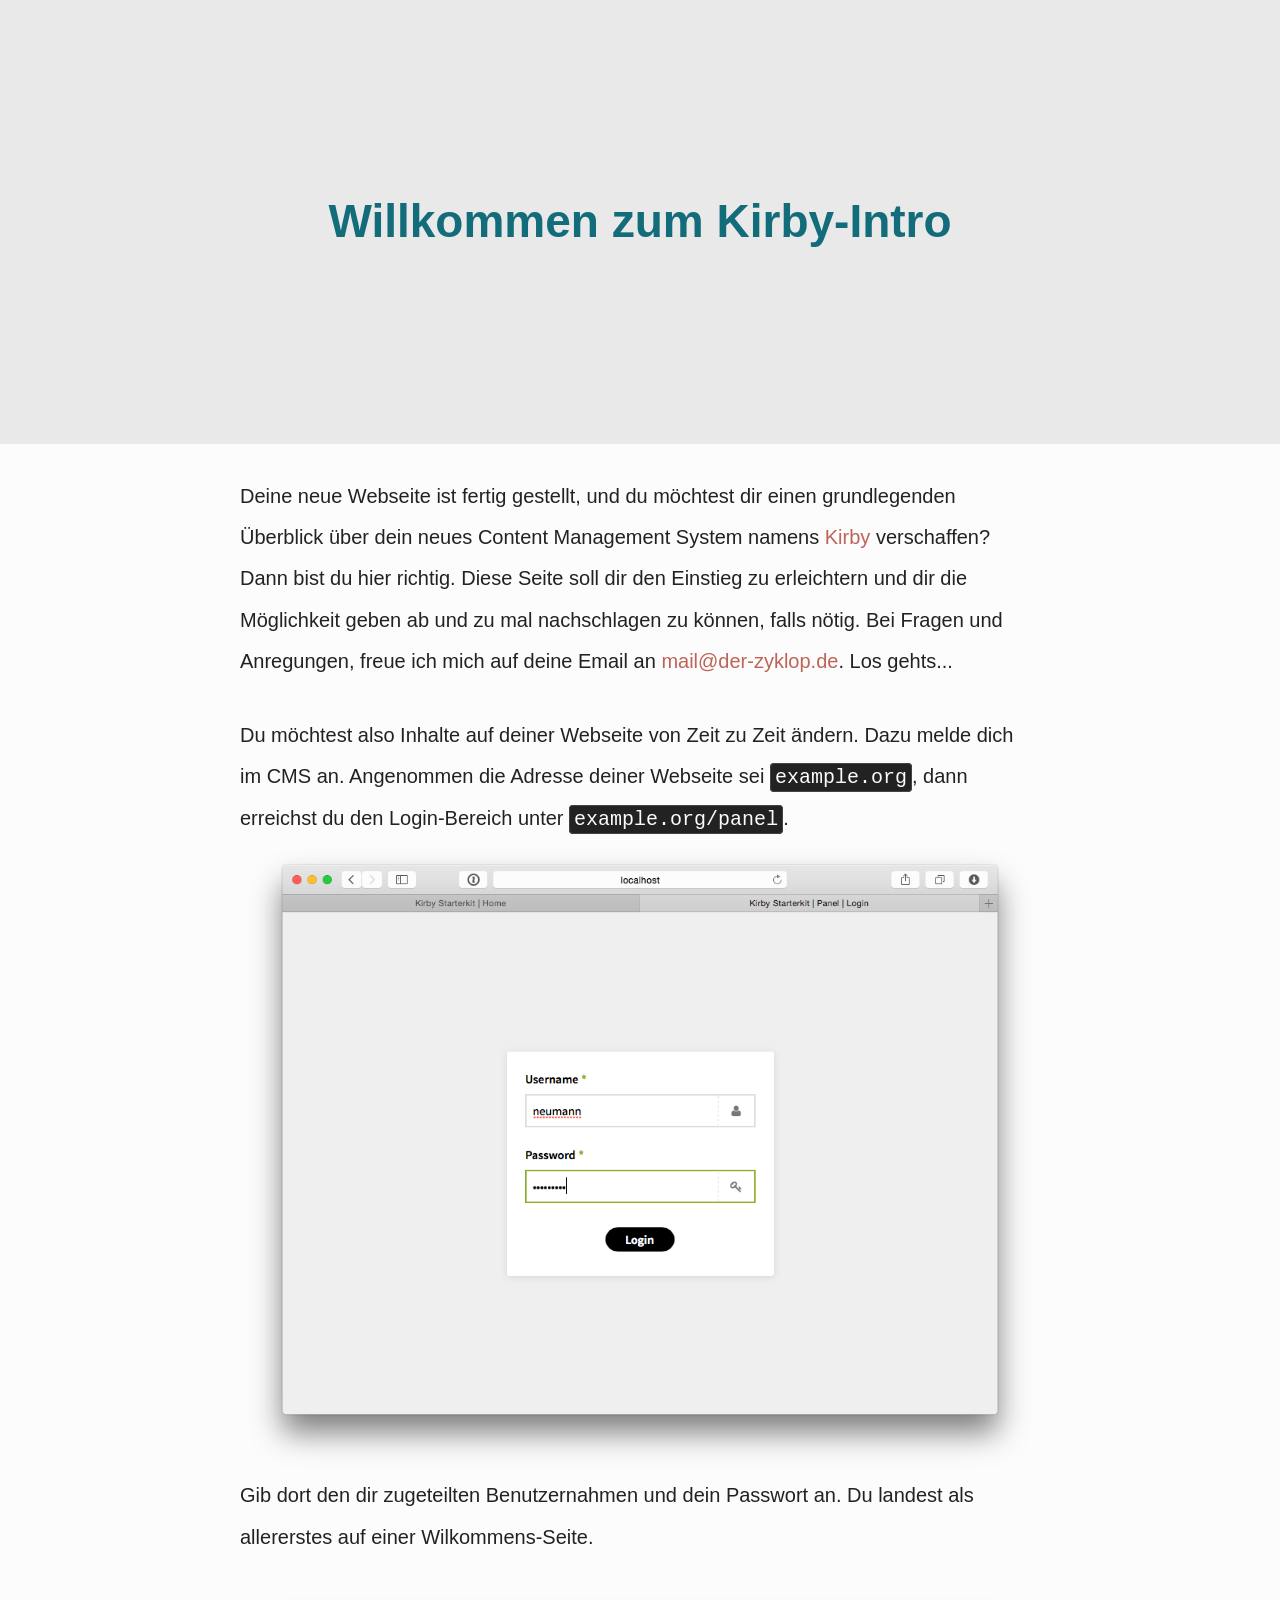
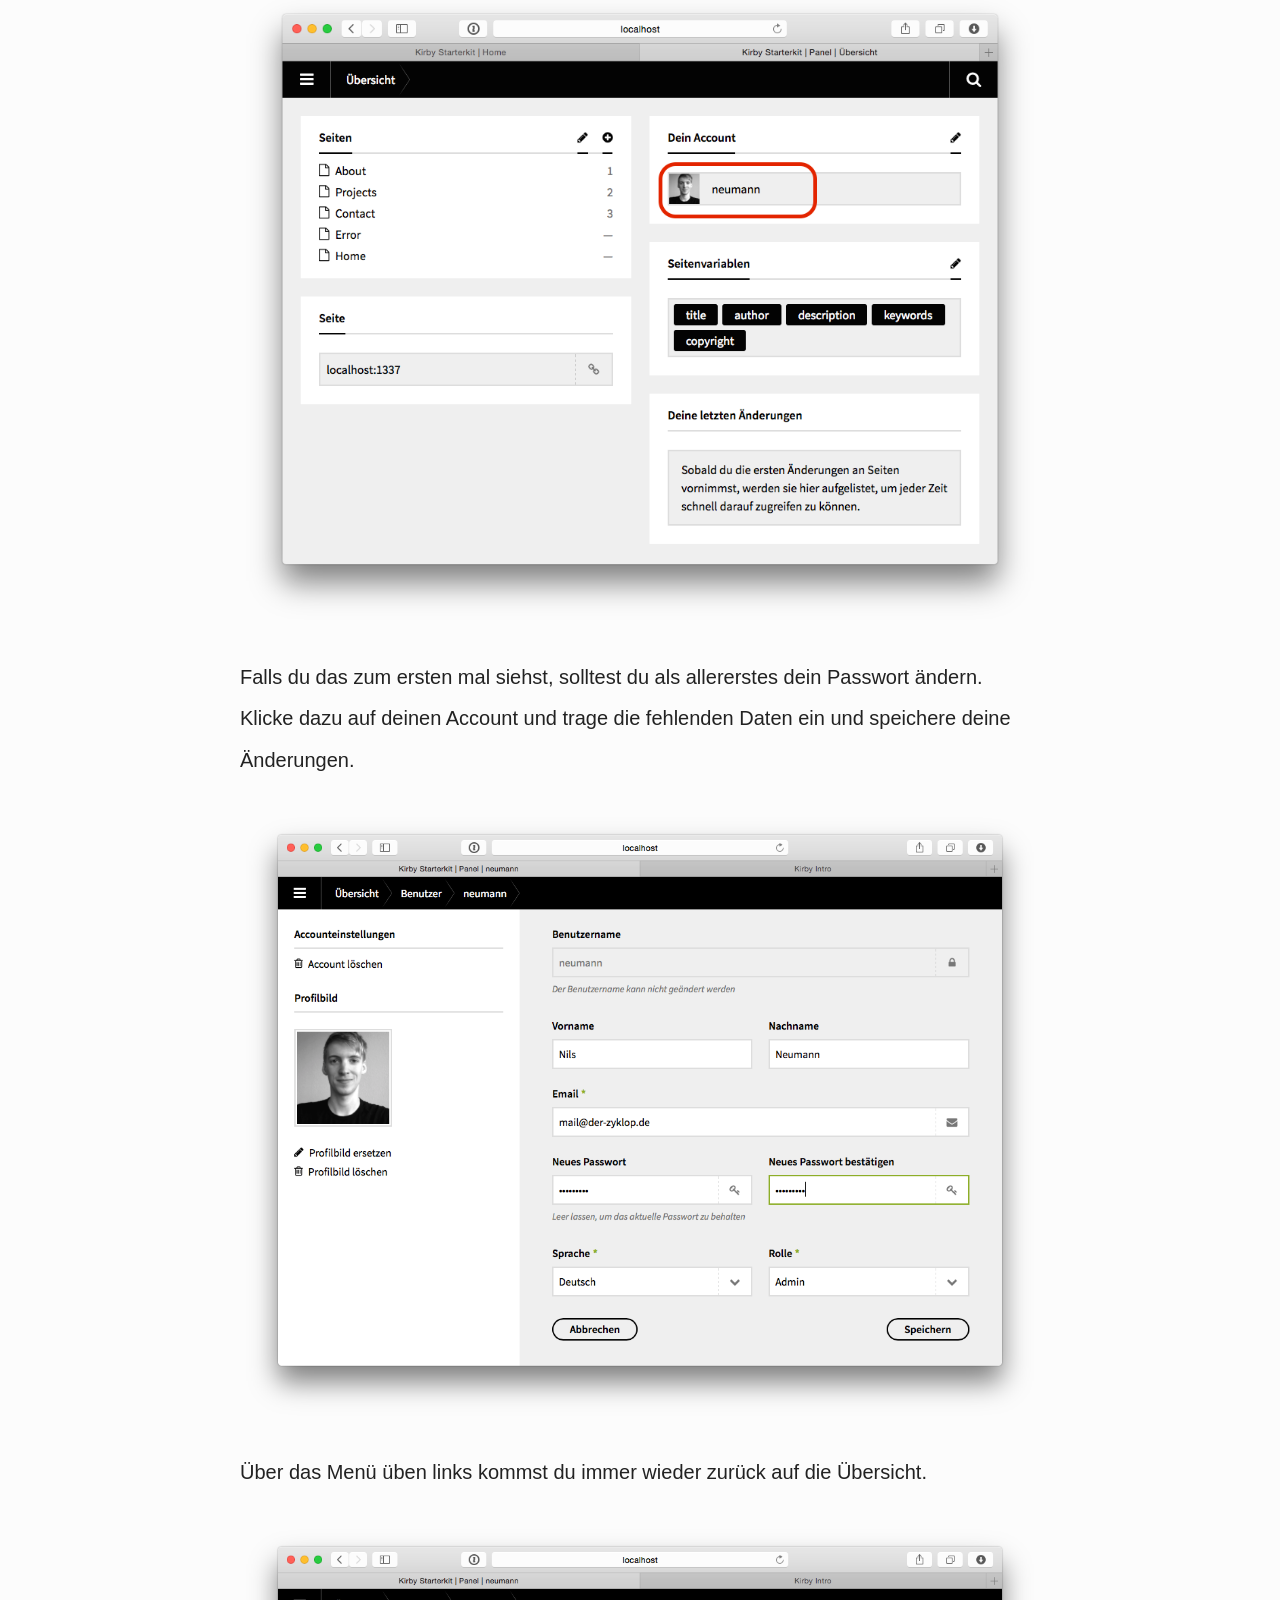
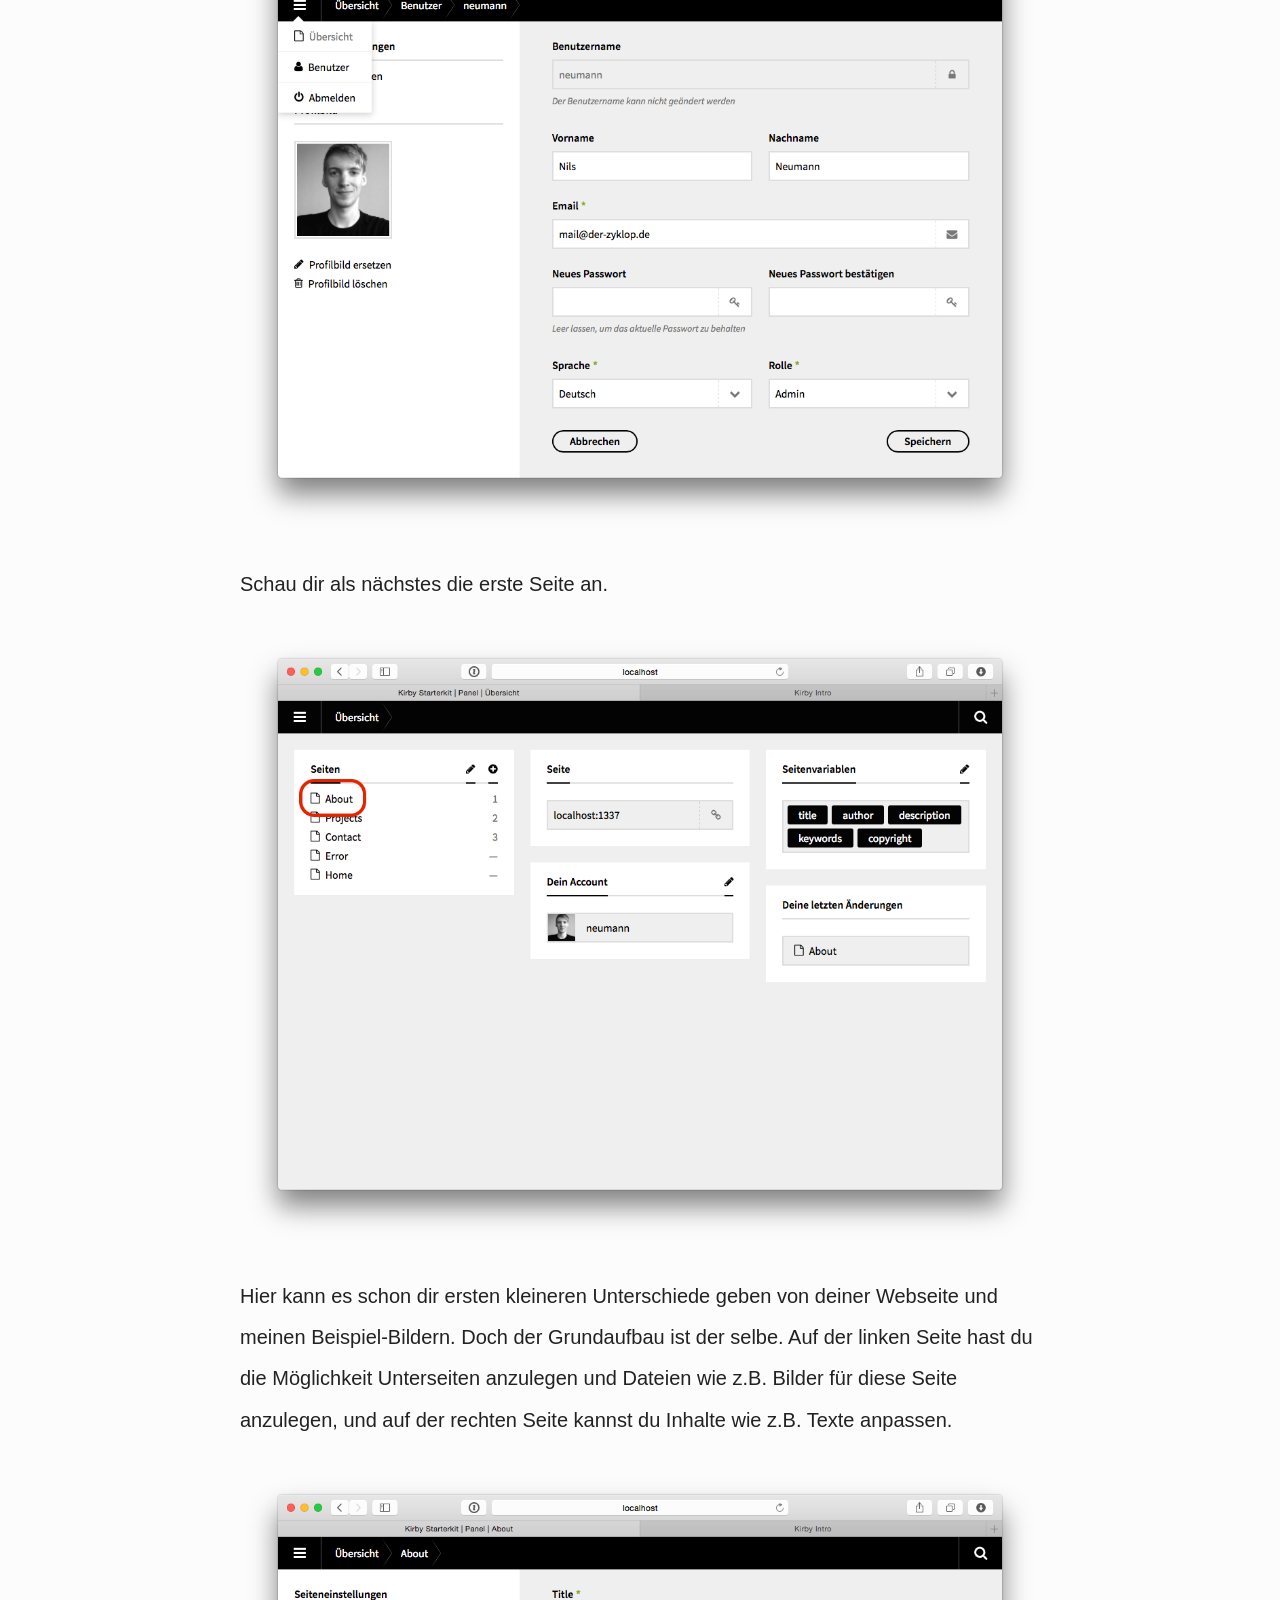
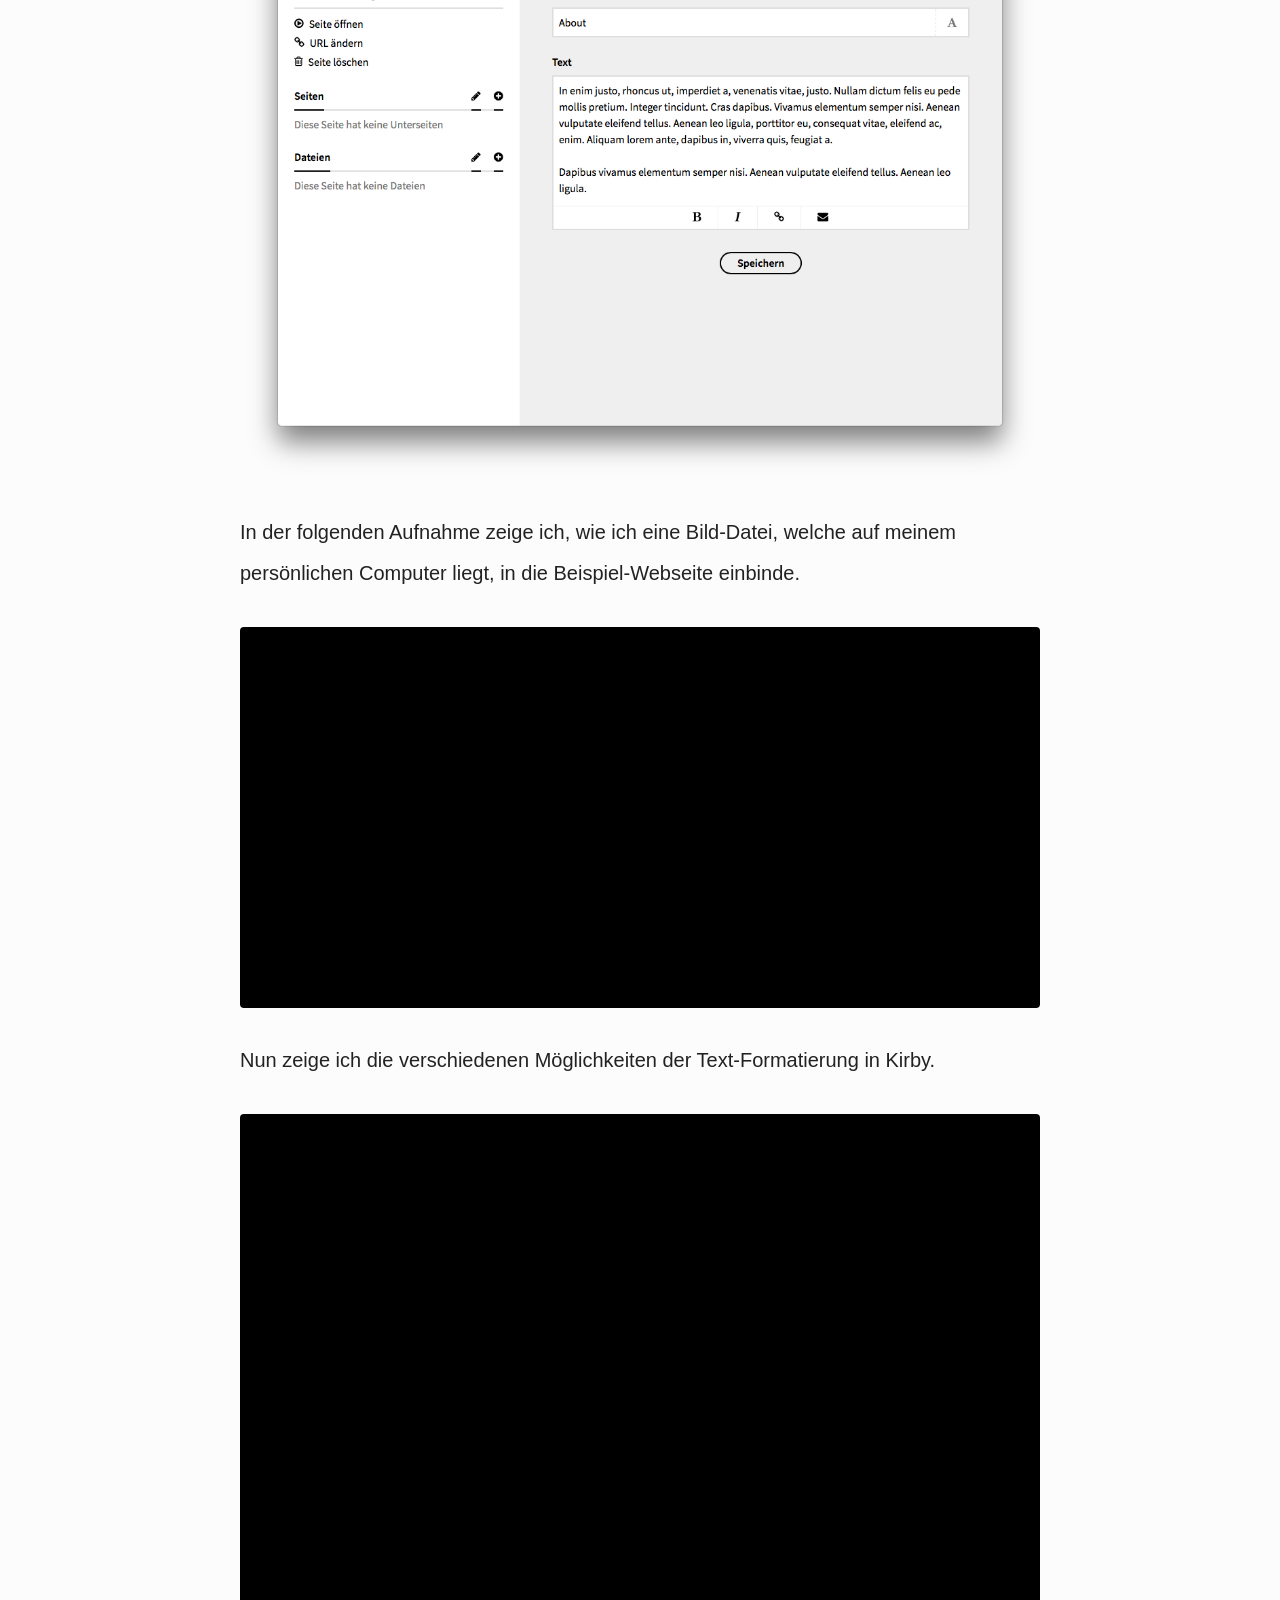
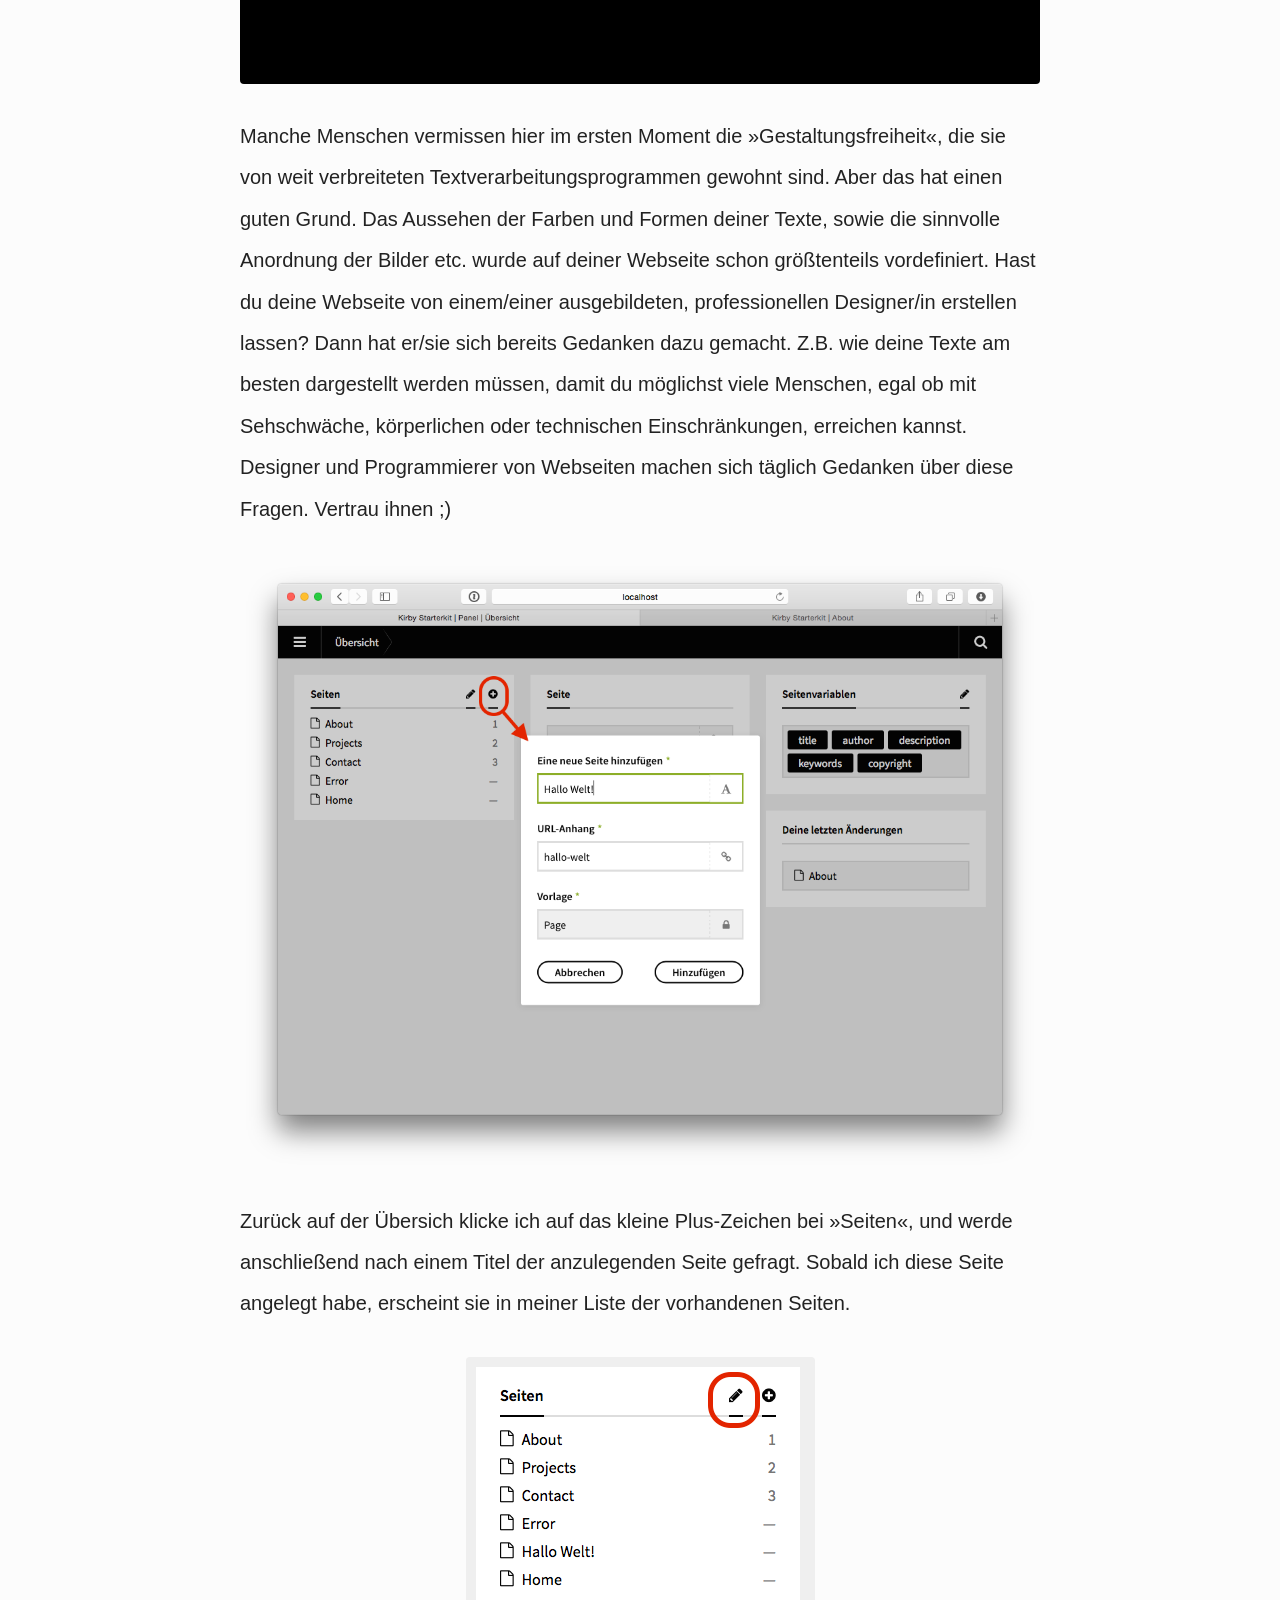
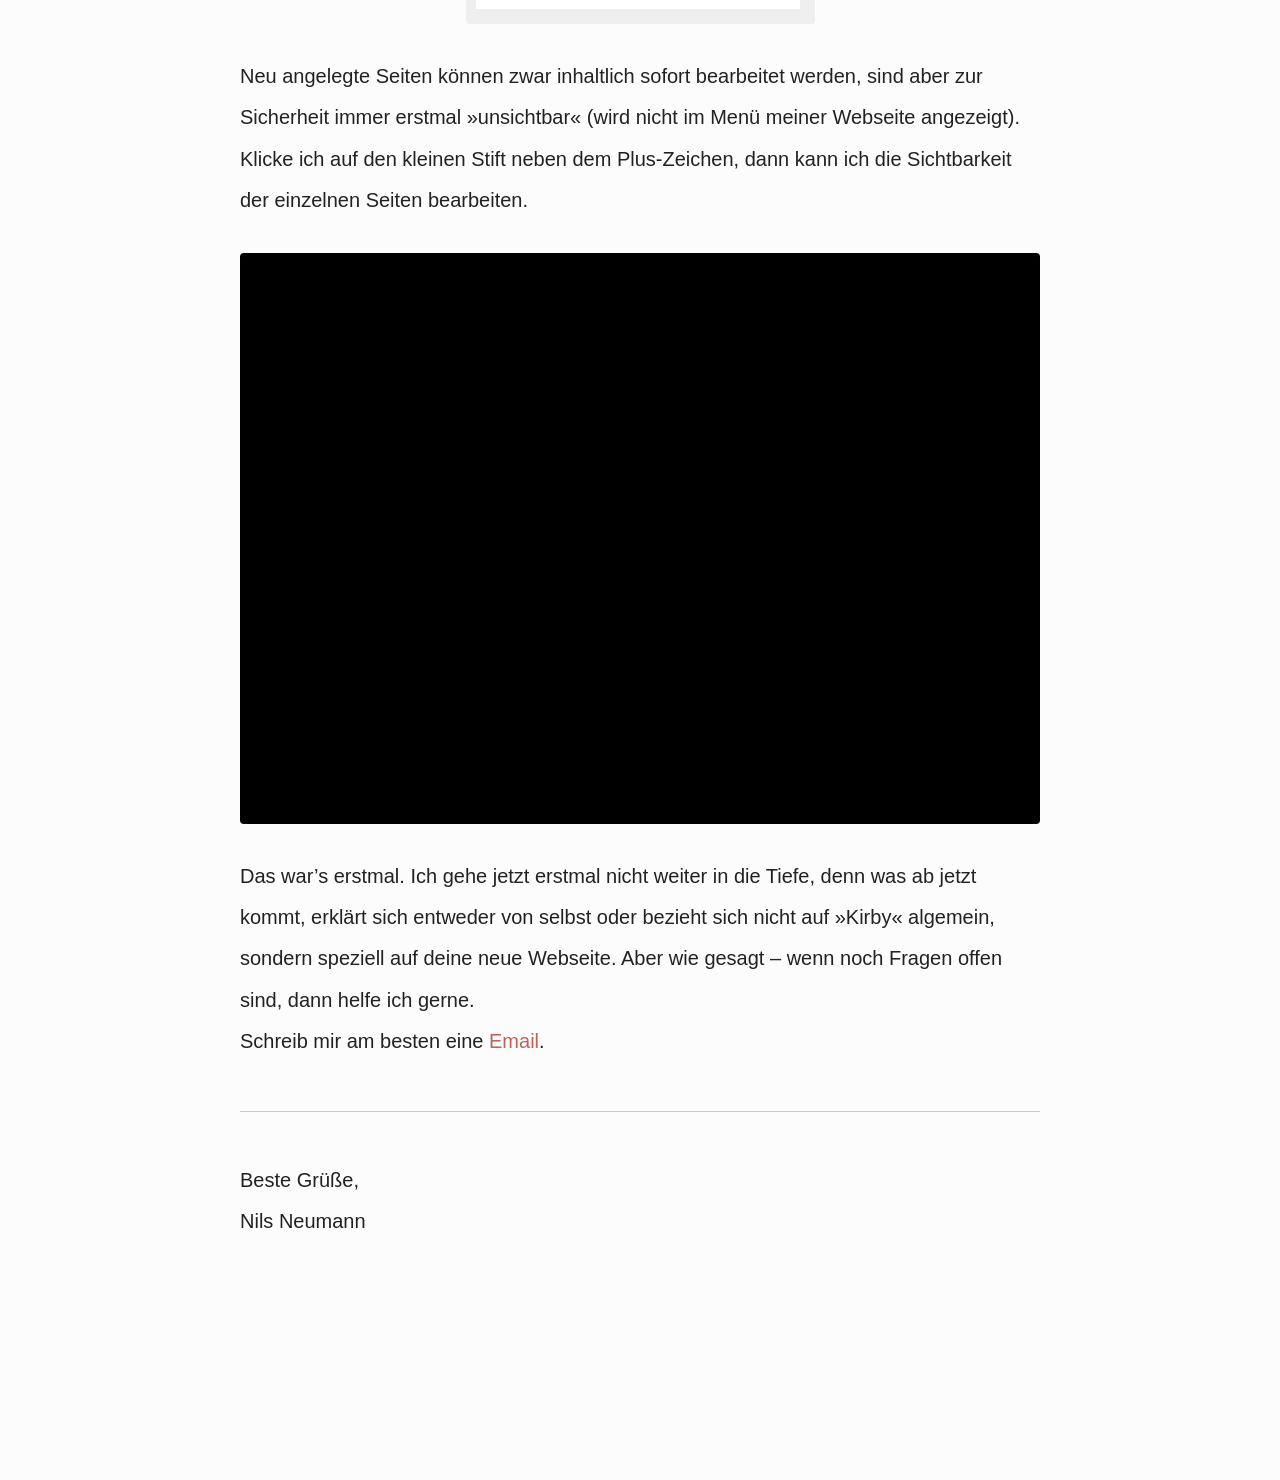
==== index.html @ 15671e2a "initial commit" ====
<!DOCTYPE html>
<html lang="de">
<head>
  <meta charset="UTF-8">
  <title>Kirby Intro</title>
  <link rel="stylesheet" href="assets/css/styles.css">
</head>
<body>
  <div style="background: #e9e9e9">
    <div class="width-wrap" style="padding: 1px 0; ">
      <h1 style="margin: 4em auto; display: block;">Willkommen zum Kirby-Intro</h1>
    </div>
  </div>
  <div class="width-wrap" style="margin: 0 auto 12em; font-size: 20px">
    <p>Deine neue Webseite ist fertig gestellt, und du möchtest dir einen grundlegenden Überblick über dein neues Content Management System namens <a href="http://getkirby.com/">Kirby</a> verschaffen? Dann bist du hier richtig. Diese Seite soll dir den Einstieg zu erleichtern und dir die Möglichkeit geben ab und zu mal nachschlagen zu können, falls nötig. Bei Fragen und Anregungen, freue ich mich auf deine Email an <a style="white-space:nowrap" href="mailto:mail@der-zyklop.de">mail@der-zyklop.de</a>. Los gehts...</p>
    <p>Du möchtest also Inhalte auf deiner Webseite von Zeit zu Zeit ändern. Dazu melde dich im CMS an. Angenommen die Adresse deiner Webseite sei <code>example.org</code>, dann erreichst du den Login-Bereich unter <code>example.org/panel</code>.
    <img src="assets/images/001.png" alt="">
    Gib dort den dir zugeteilten Benutzernahmen und dein Passwort an. Du landest als allererstes auf einer Wilkommens-Seite.</p>
    <img src="assets/images/002.png" alt="">
    <p>Falls du das zum ersten mal siehst, solltest du als allererstes dein Passwort ändern. Klicke dazu auf deinen Account und trage die fehlenden Daten ein und speichere deine Änderungen.</p>
    <img src="assets/images/003.png" alt="">
    <p>Über das Menü üben links kommst du immer wieder zurück auf die Übersicht.</p>
    <img src="assets/images/004.png" alt="">
    <p>Schau dir als nächstes die erste Seite an.</p>
    <img src="assets/images/005.png" alt="">
    <p>Hier kann es schon dir ersten kleineren Unterschiede geben von deiner Webseite und meinen Beispiel-Bildern. Doch der Grundaufbau ist der selbe. Auf der linken Seite hast du die Möglichkeit Unterseiten anzulegen und Dateien wie z.B. Bilder für diese Seite anzulegen, und auf der rechten Seite kannst du Inhalte wie z.B. Texte anpassen.</p>
    <img src="assets/images/006.png" alt="">
    <p>In der folgenden Aufnahme zeige ich, wie ich eine Bild-Datei, welche auf meinem persönlichen Computer liegt, in die Beispiel-Webseite einbinde.</p>
    <img src="assets/images/bild-hochladen.gif" alt="">
    <p>Nun zeige ich die verschiedenen Möglichkeiten der Text-Formatierung in Kirby.</p>
    <img src="assets/images/text-formatieren.gif" alt="">
    <p>Manche Menschen vermissen hier im ersten Moment die »Gestaltungsfreiheit«, die sie von weit verbreiteten Textverarbeitungsprogrammen gewohnt sind. Aber das hat einen guten Grund. Das Aussehen der Farben und Formen deiner Texte, sowie die sinnvolle Anordnung der Bilder etc. wurde auf deiner Webseite schon größtenteils vordefiniert. Hast du deine Webseite von einem/einer ausgebildeten, professionellen Designer/in erstellen lassen? Dann hat er/sie sich bereits Gedanken dazu gemacht. Z.B. wie deine Texte am besten dargestellt werden müssen, damit du möglichst viele Menschen, egal ob mit Sehschwäche, körperlichen oder technischen Einschränkungen, erreichen kannst. Designer und Programmierer von Webseiten machen sich täglich Gedanken über diese Fragen. Vertrau ihnen ;)</p>
    <img src="assets/images/007.png" alt="">
    <p>Zurück auf der Übersich klicke ich auf das kleine Plus-Zeichen bei »Seiten«, und werde anschließend nach einem Titel der anzulegenden Seite gefragt. Sobald ich diese Seite angelegt habe, erscheint sie in meiner Liste der vorhandenen Seiten.</p>
    <img src="assets/images/008.png" alt="">
    <p>Neu angelegte Seiten können zwar inhaltlich sofort bearbeitet werden, sind aber zur Sicherheit immer erstmal »unsichtbar« (wird nicht im Menü meiner Webseite angezeigt). Klicke ich auf den kleinen Stift neben dem Plus-Zeichen, dann kann ich die Sichtbarkeit der einzelnen Seiten bearbeiten.</p>
    <img src="assets/images/sichtbarkeit.gif" alt="">
    <p>Das war’s erstmal. Ich gehe jetzt erstmal nicht weiter in die Tiefe, denn was ab jetzt kommt, erklärt sich entweder von selbst oder bezieht sich nicht auf »Kirby« algemein, sondern speziell auf deine neue Webseite. Aber wie gesagt – wenn noch Fragen offen sind, dann helfe ich gerne.<br>Schreib mir am besten eine <a href="mailto:mail@der-zyklop.de">Email</a>.</p>
    <hr>
    <p>Beste Grüße,<br>
    Nils Neumann</p>
  </div>
</body>
</html>
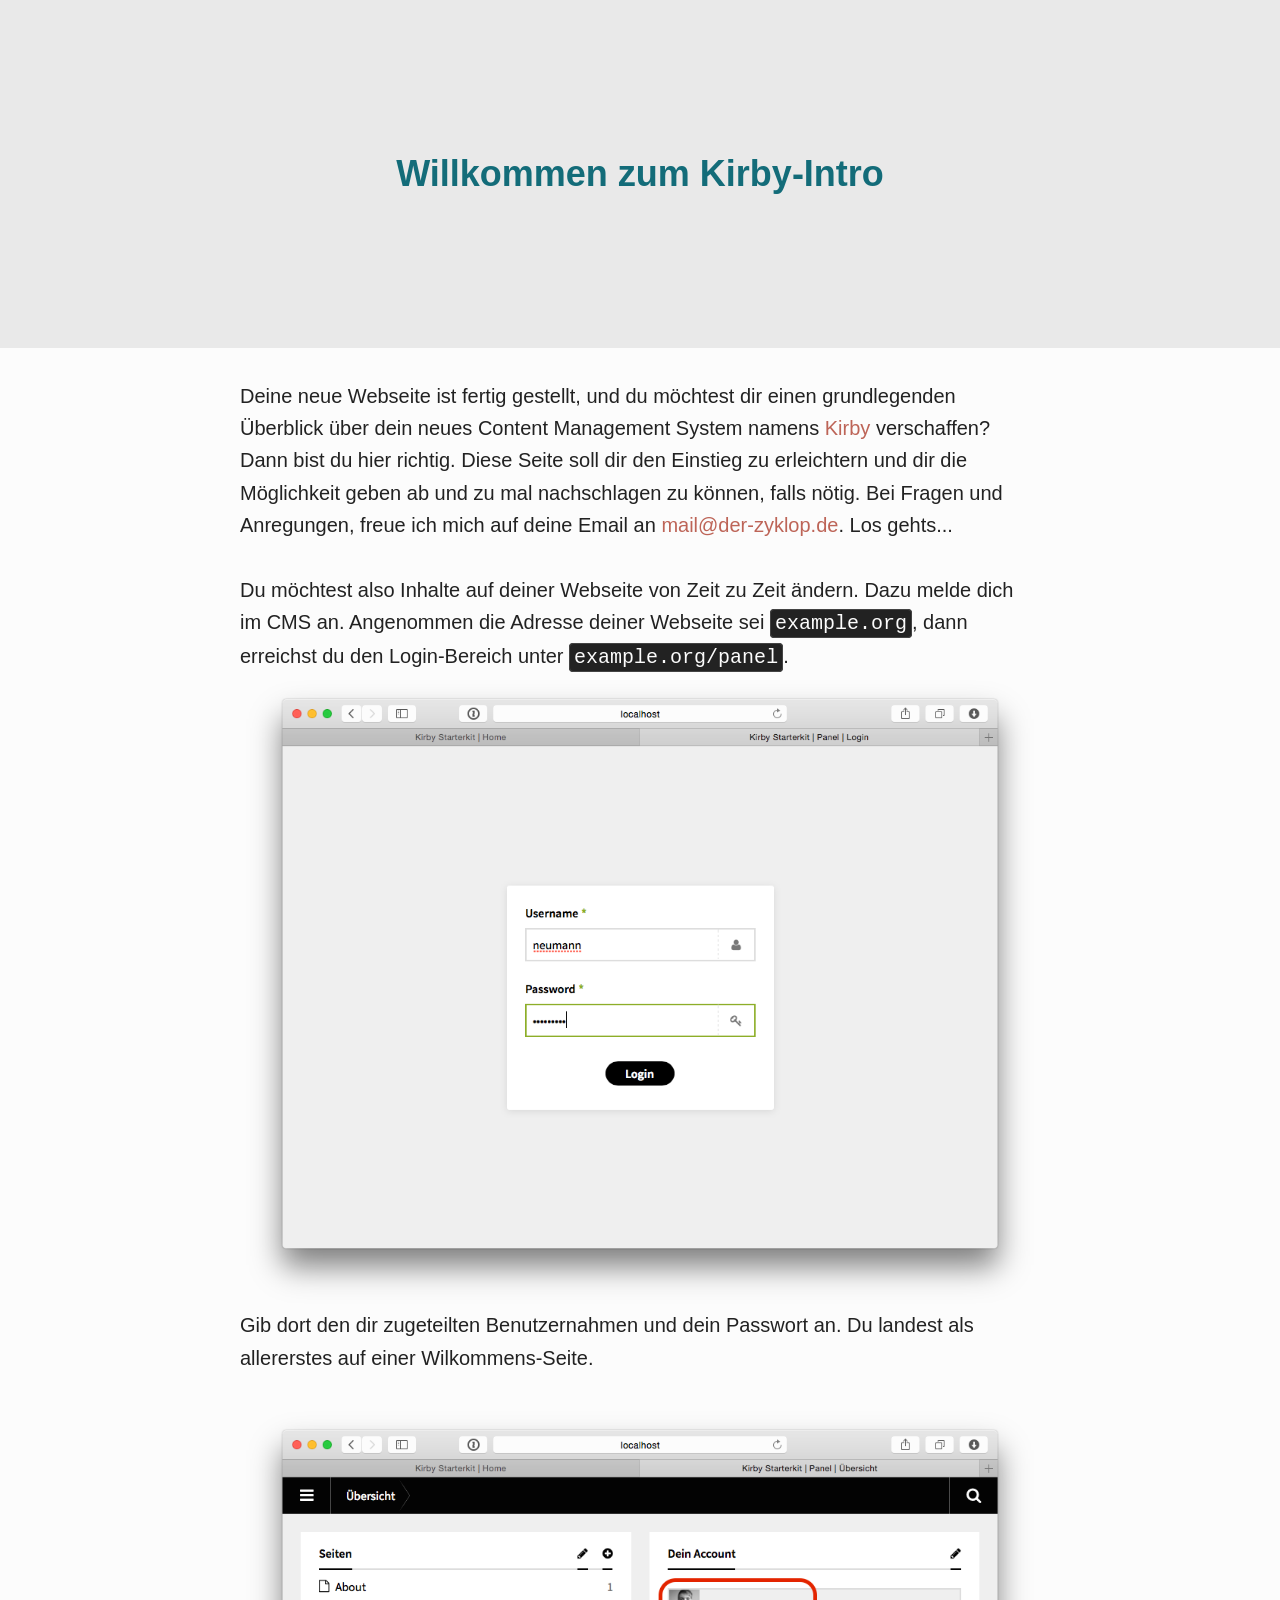
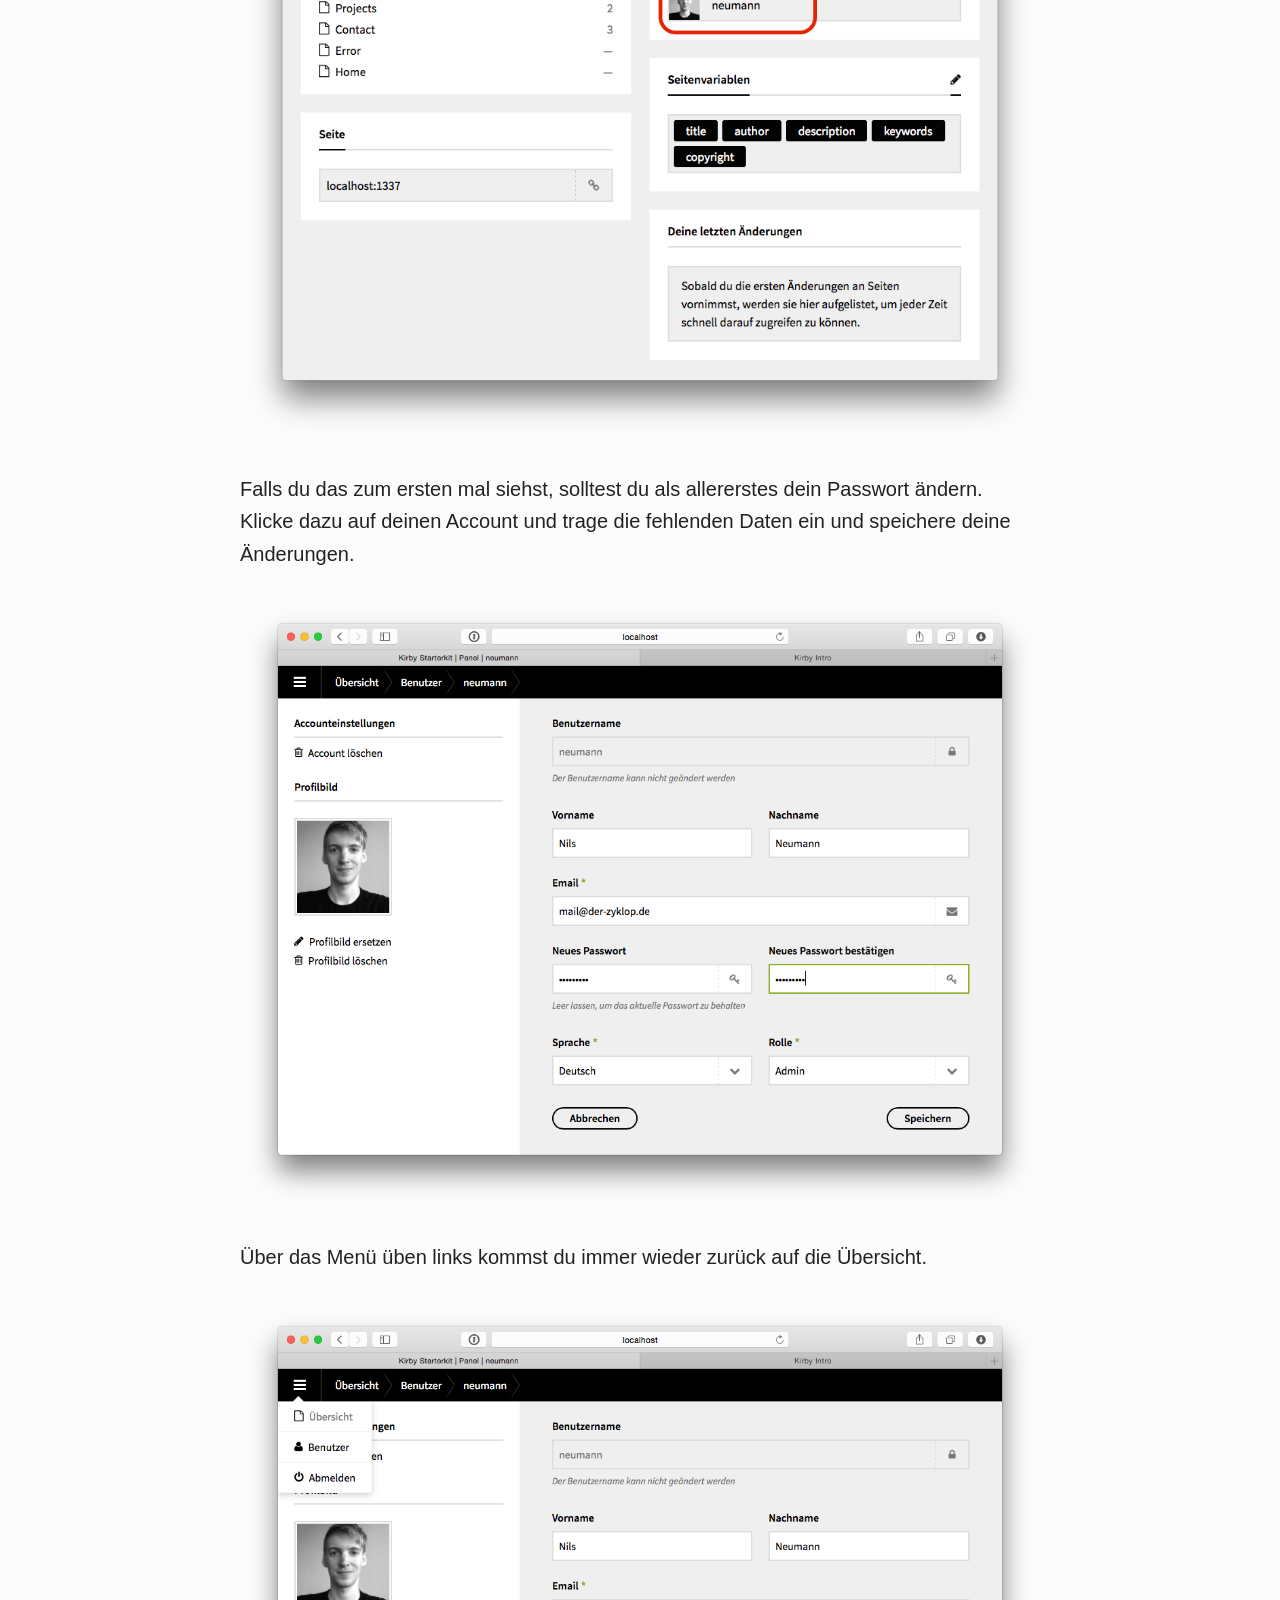
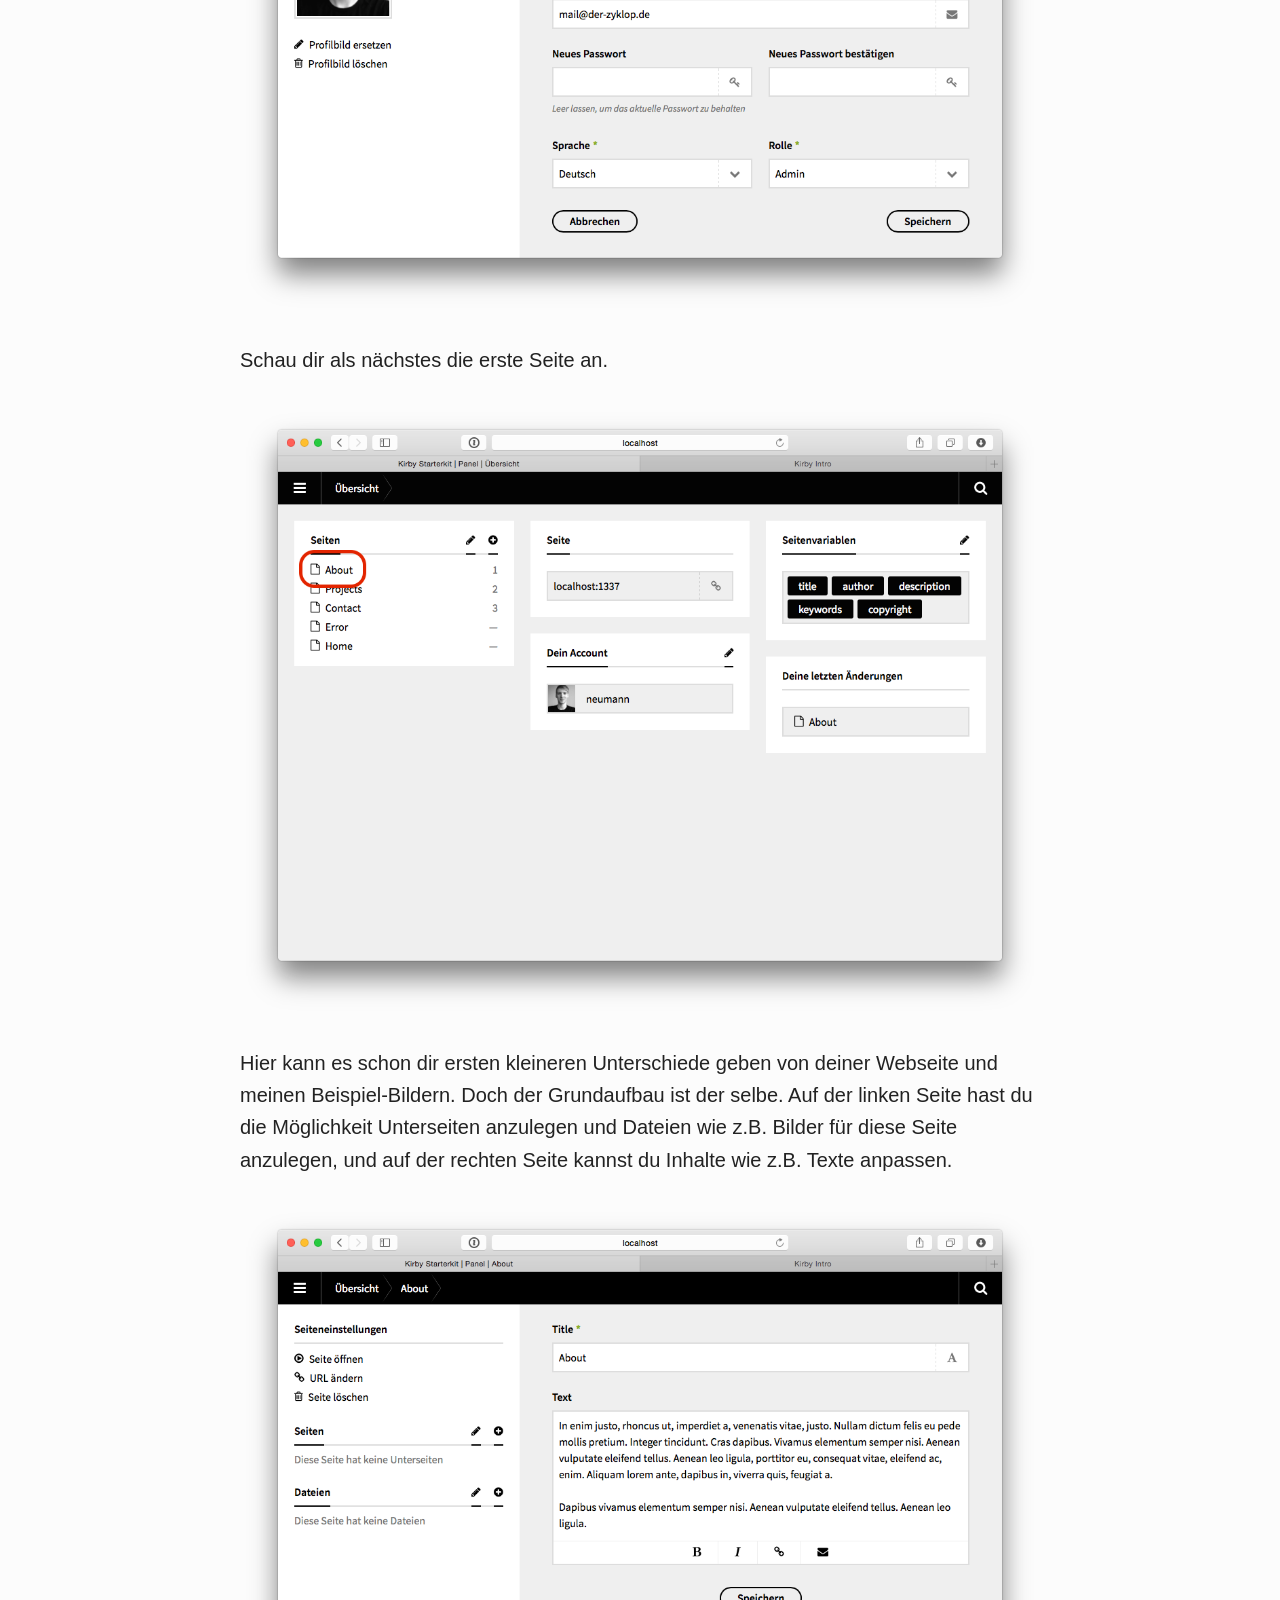
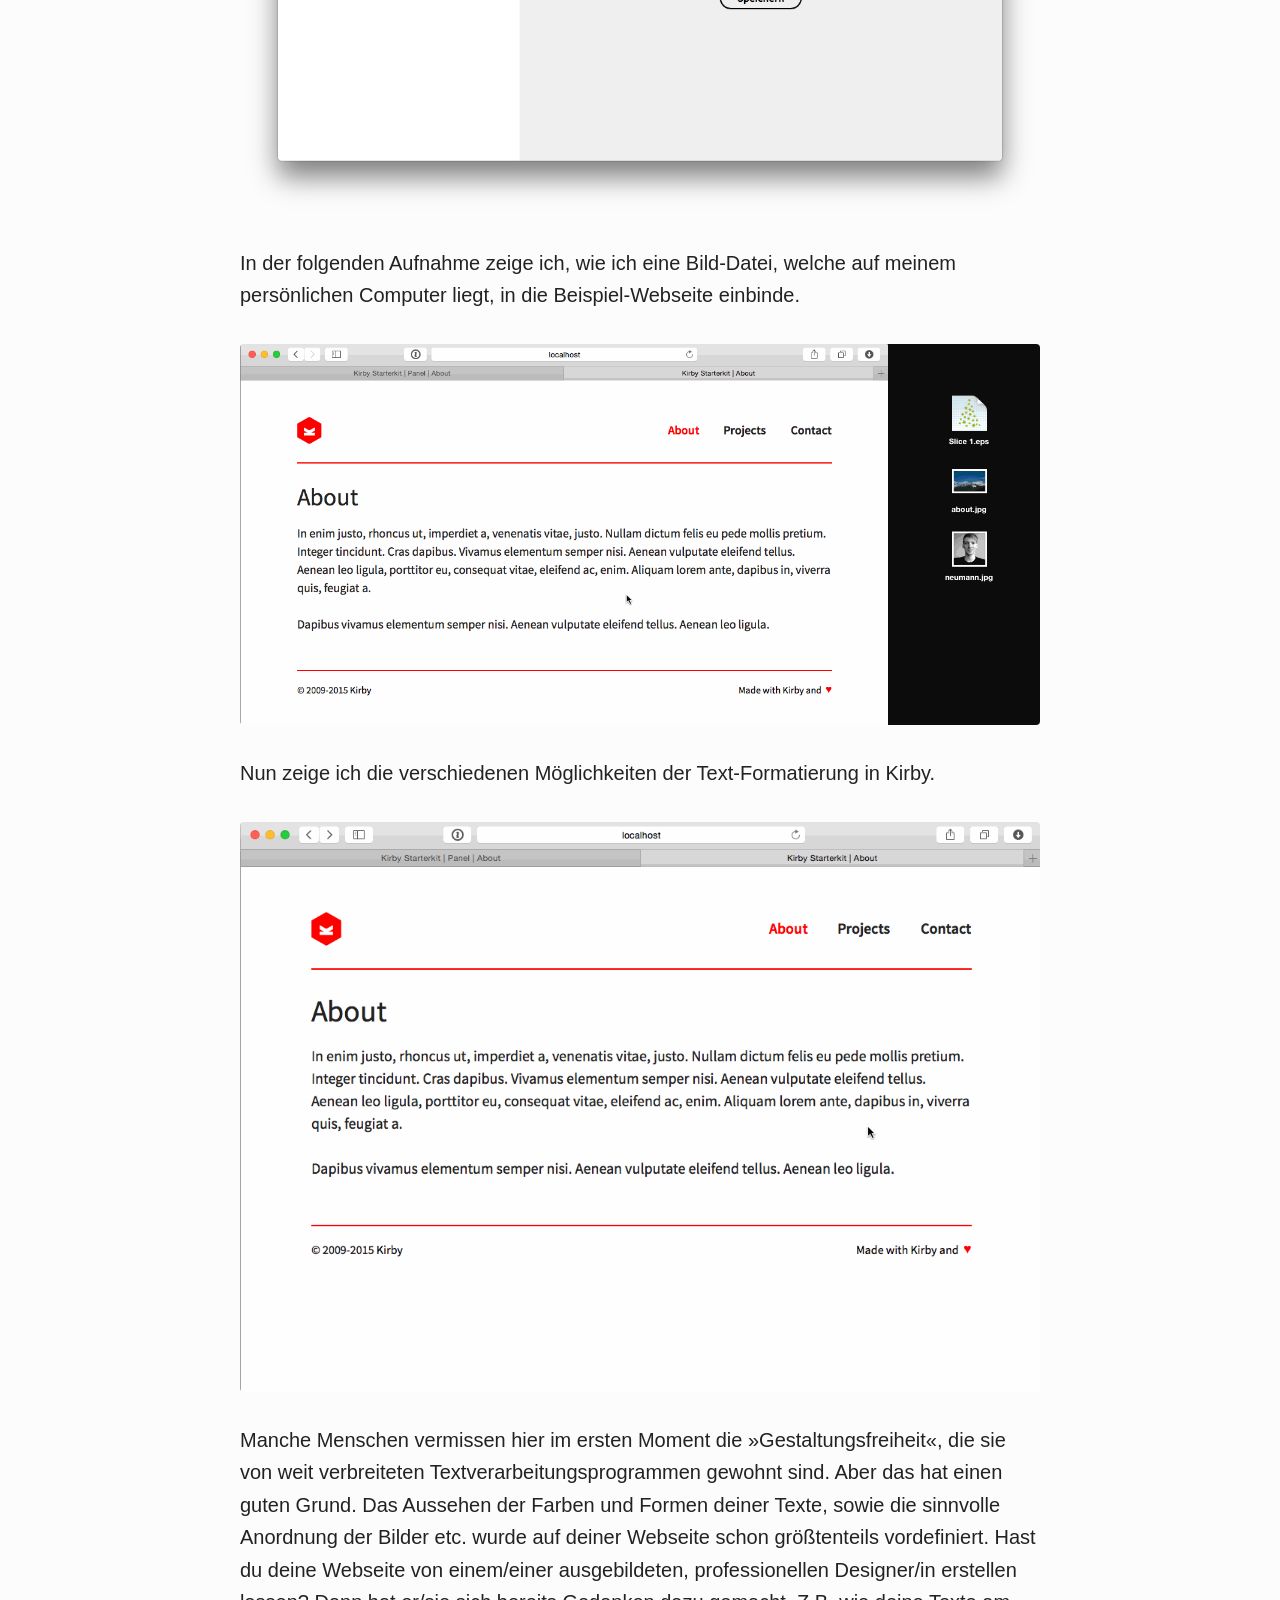
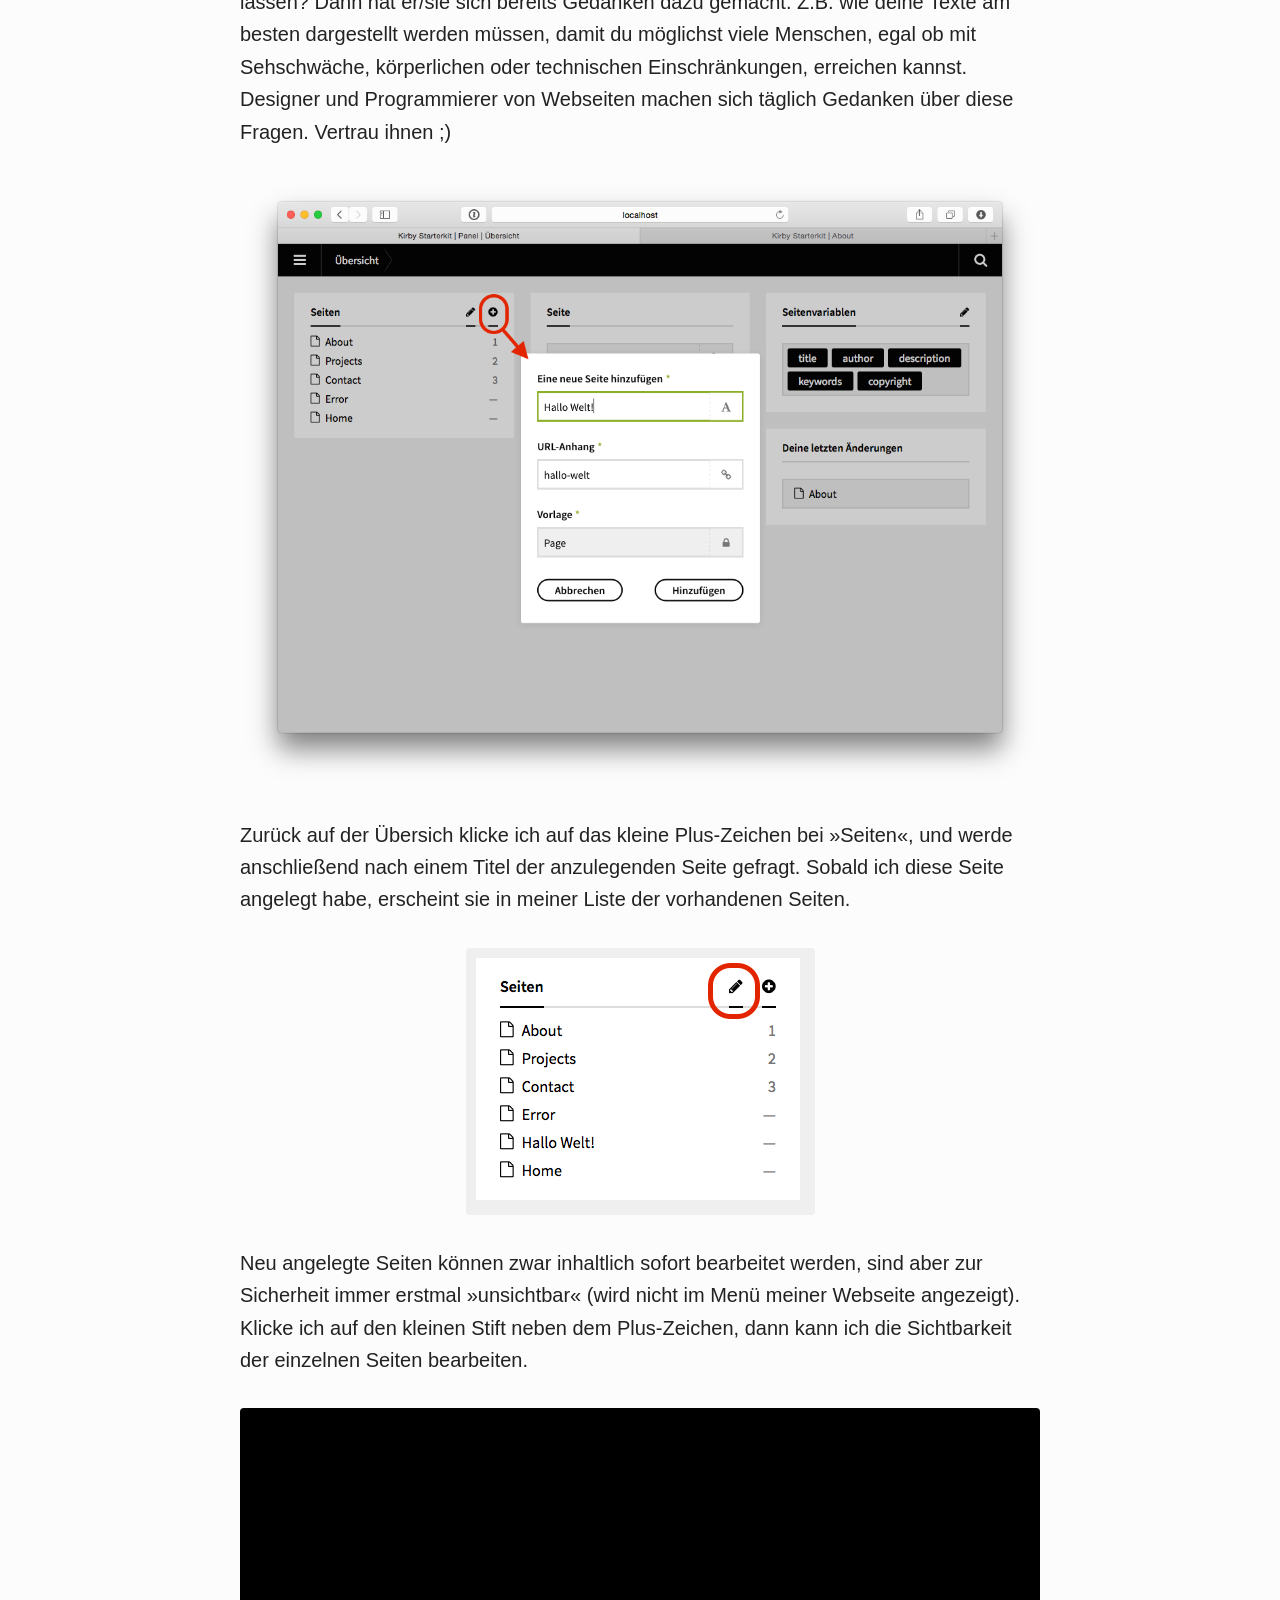
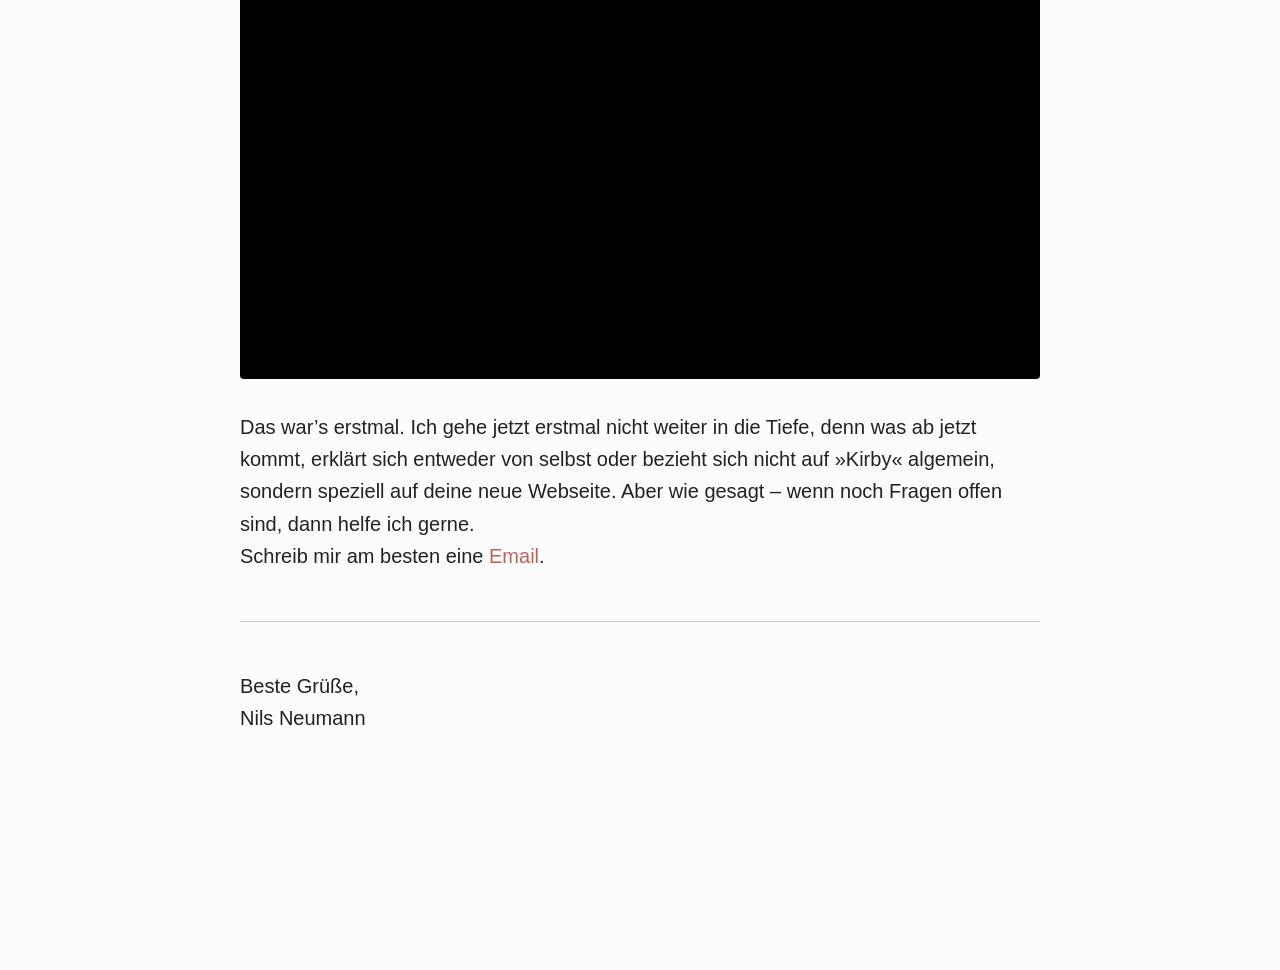
==== commit 7483c809: "added PDF-Info" ====
--- a/index.html
+++ b/index.html
@@ -39,6 +39,10 @@
     <hr>
     <p>Beste Grüße,<br>
     Nils Neumann</p>
+    <div style="display:none;">
+    <hr>
+    <p><small>Diese PDF ist ein Auszug einer Webseite vom Januar 2015. Für aktuellere Informationen besuchen Sie bitte die Webseite <a href="http://kirbyintro.pxwrk.de/">kirbyintro.pxwrk.de</a>.</small></p>
+    </div>
   </div>
 </body>
 </html>
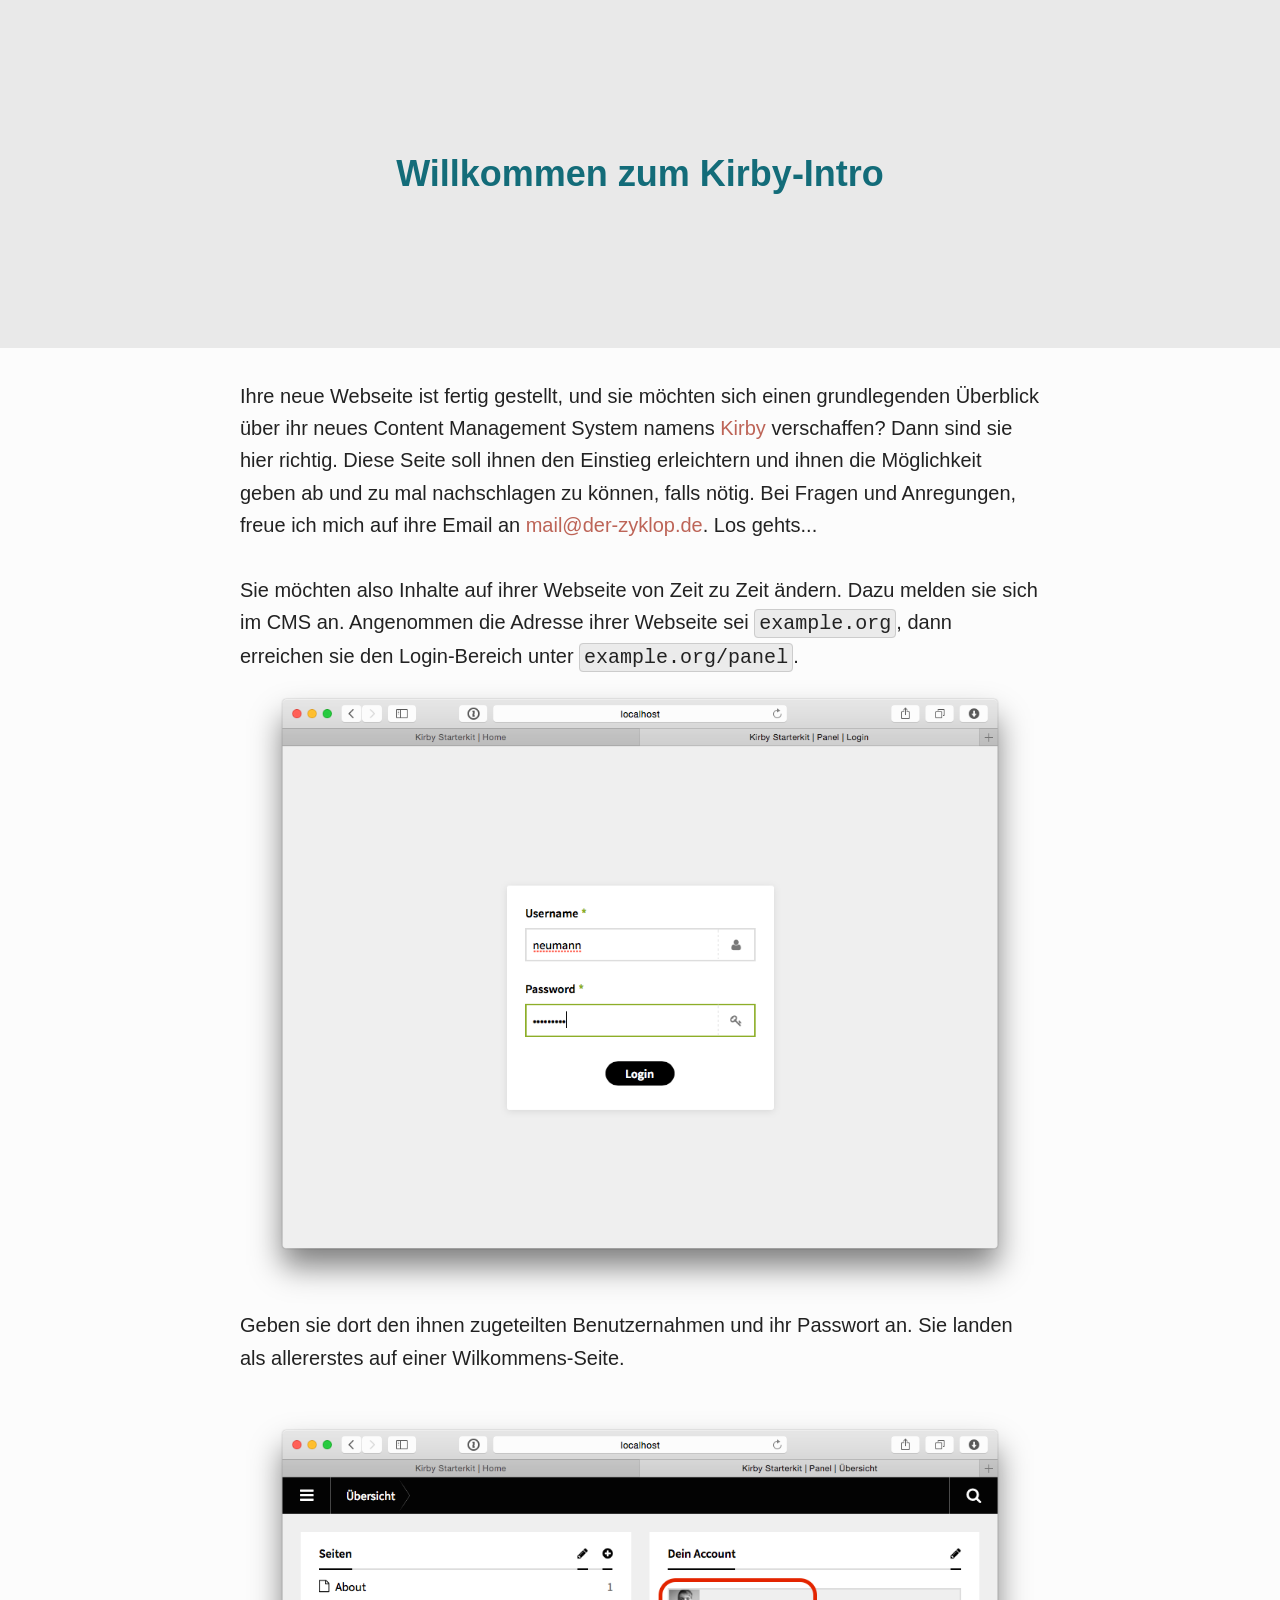
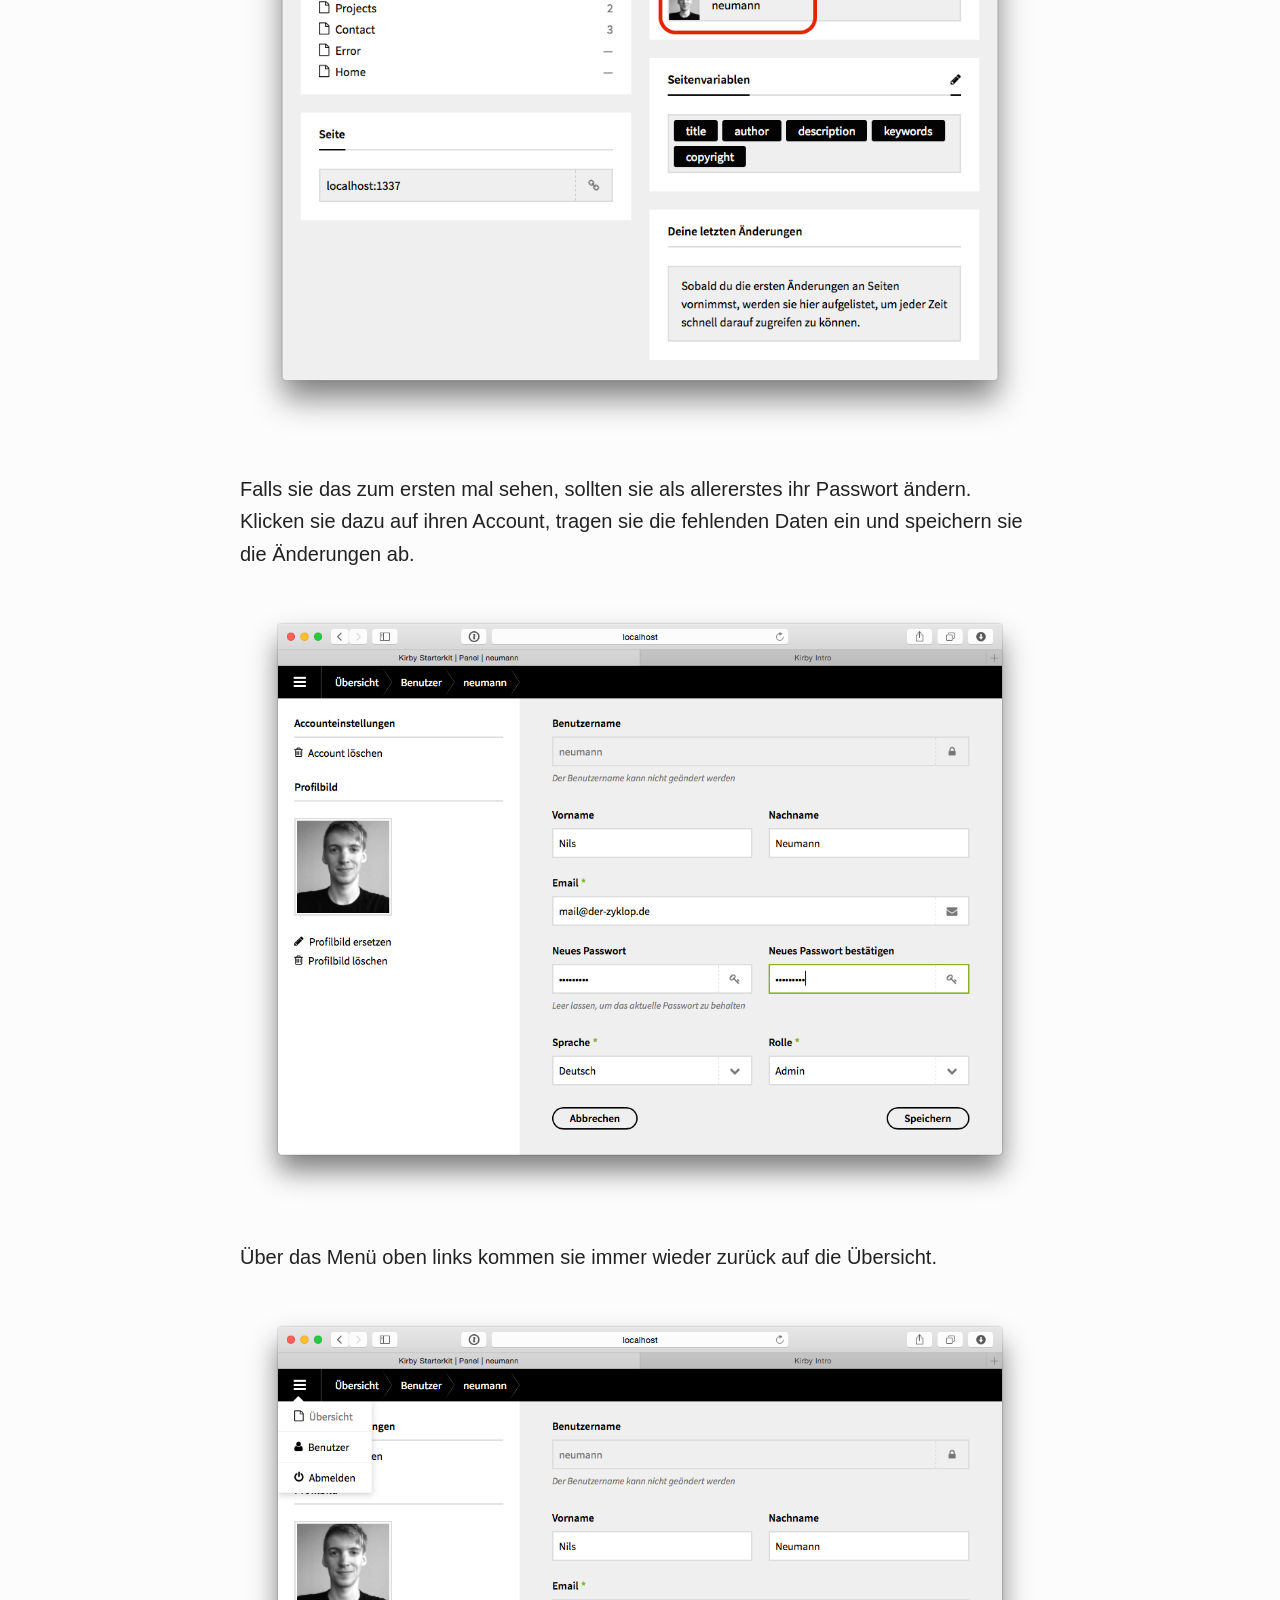
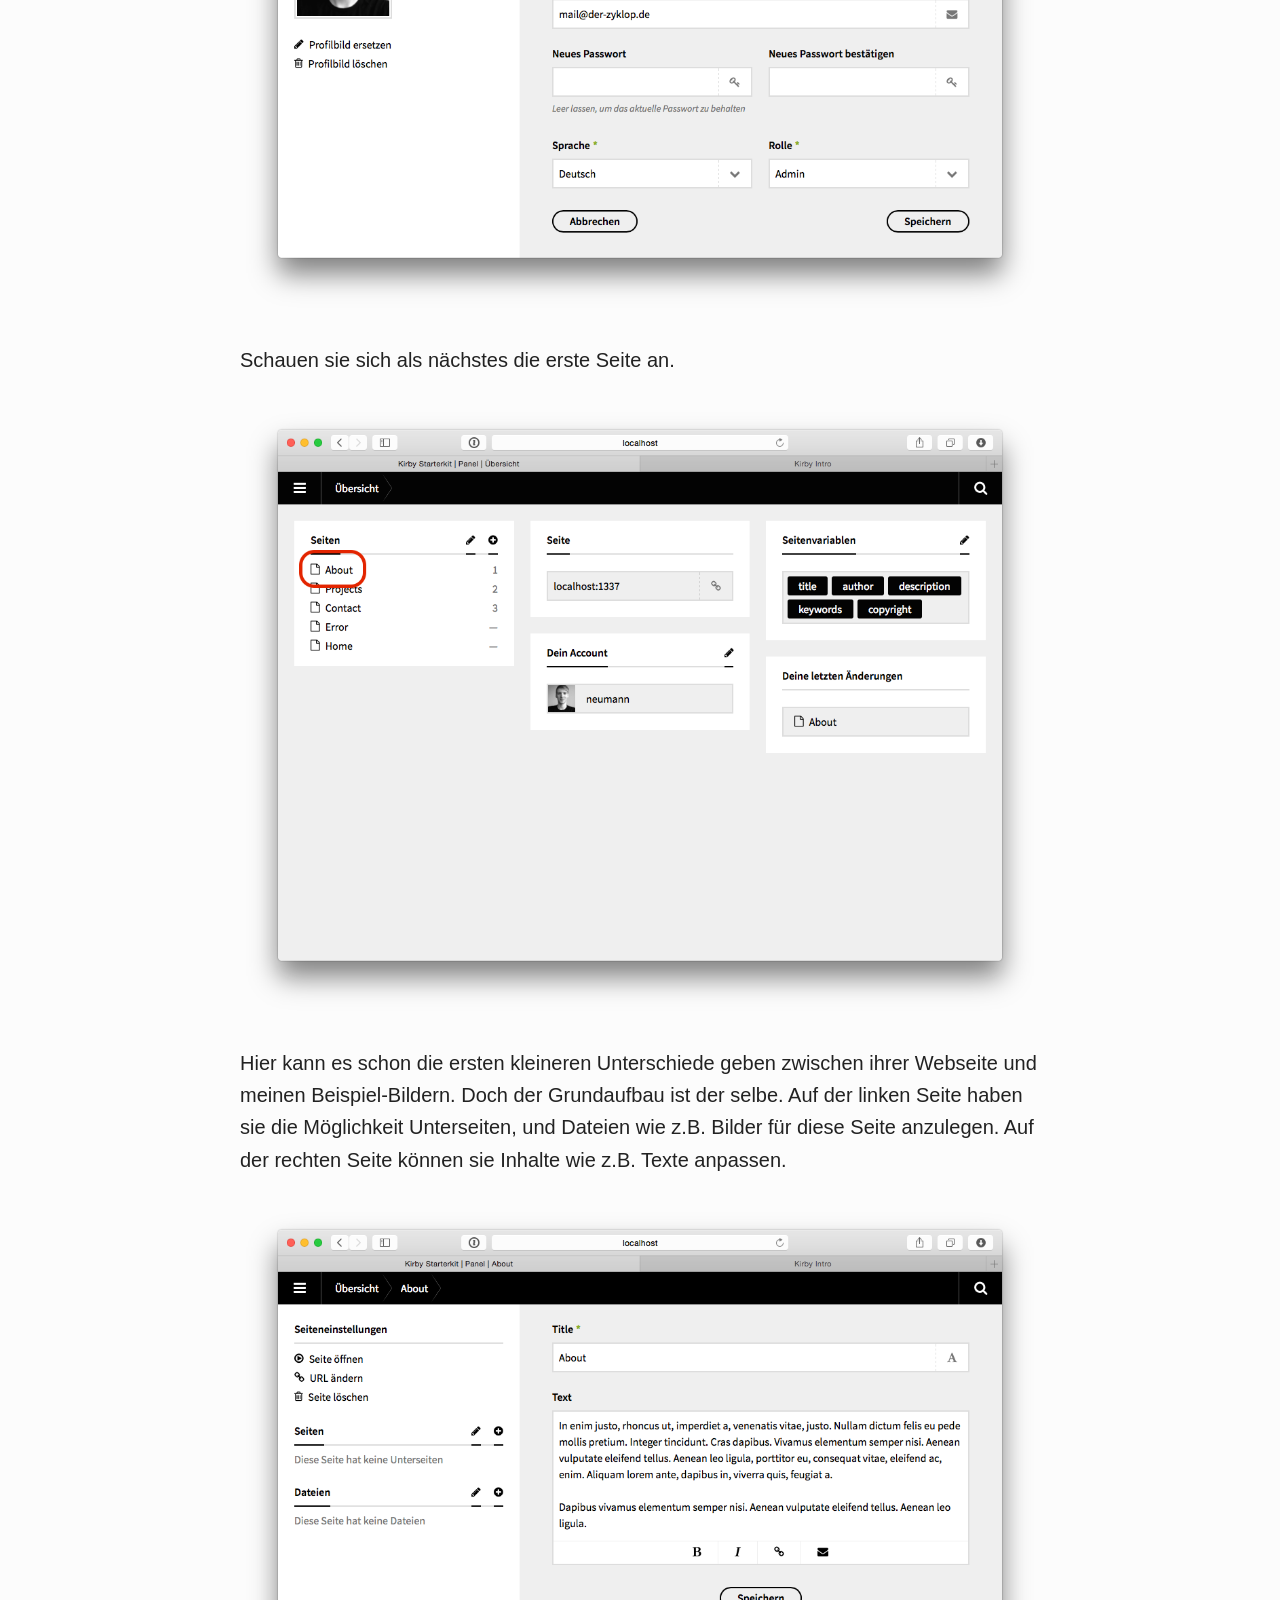
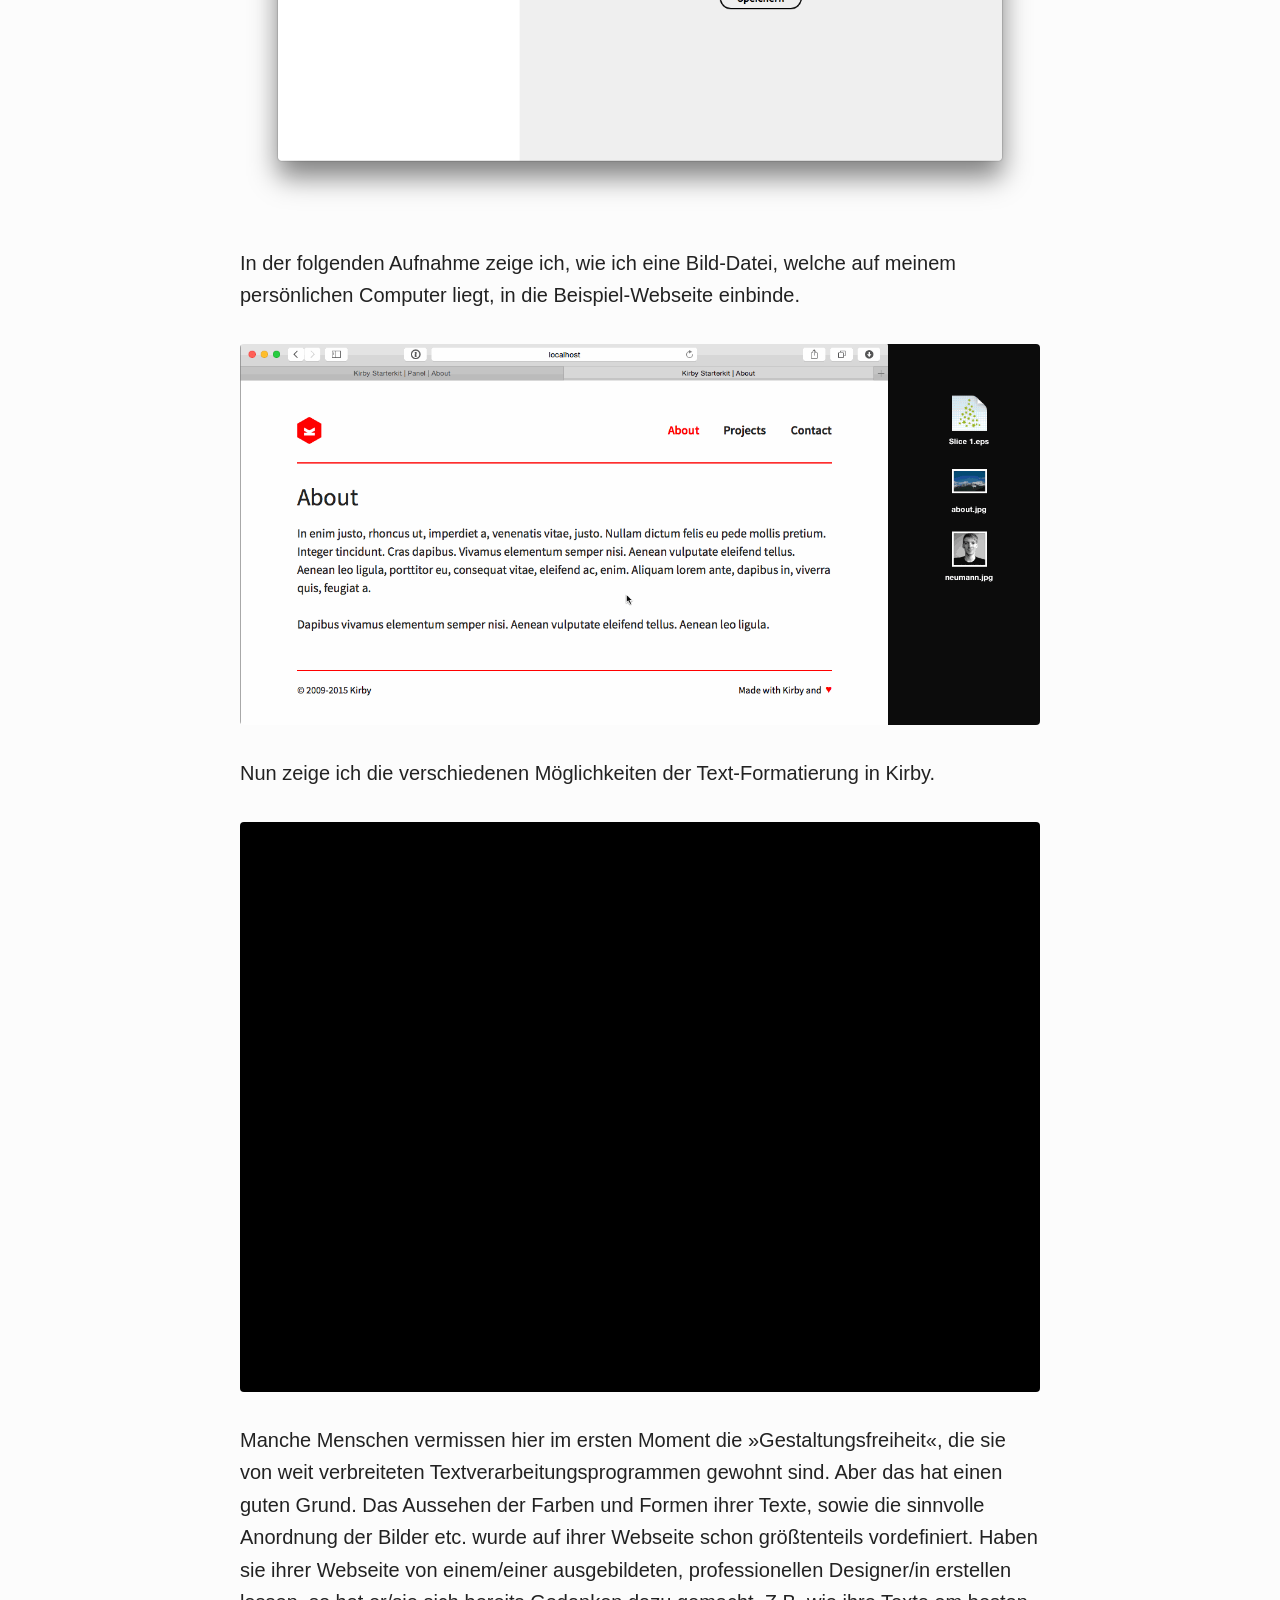
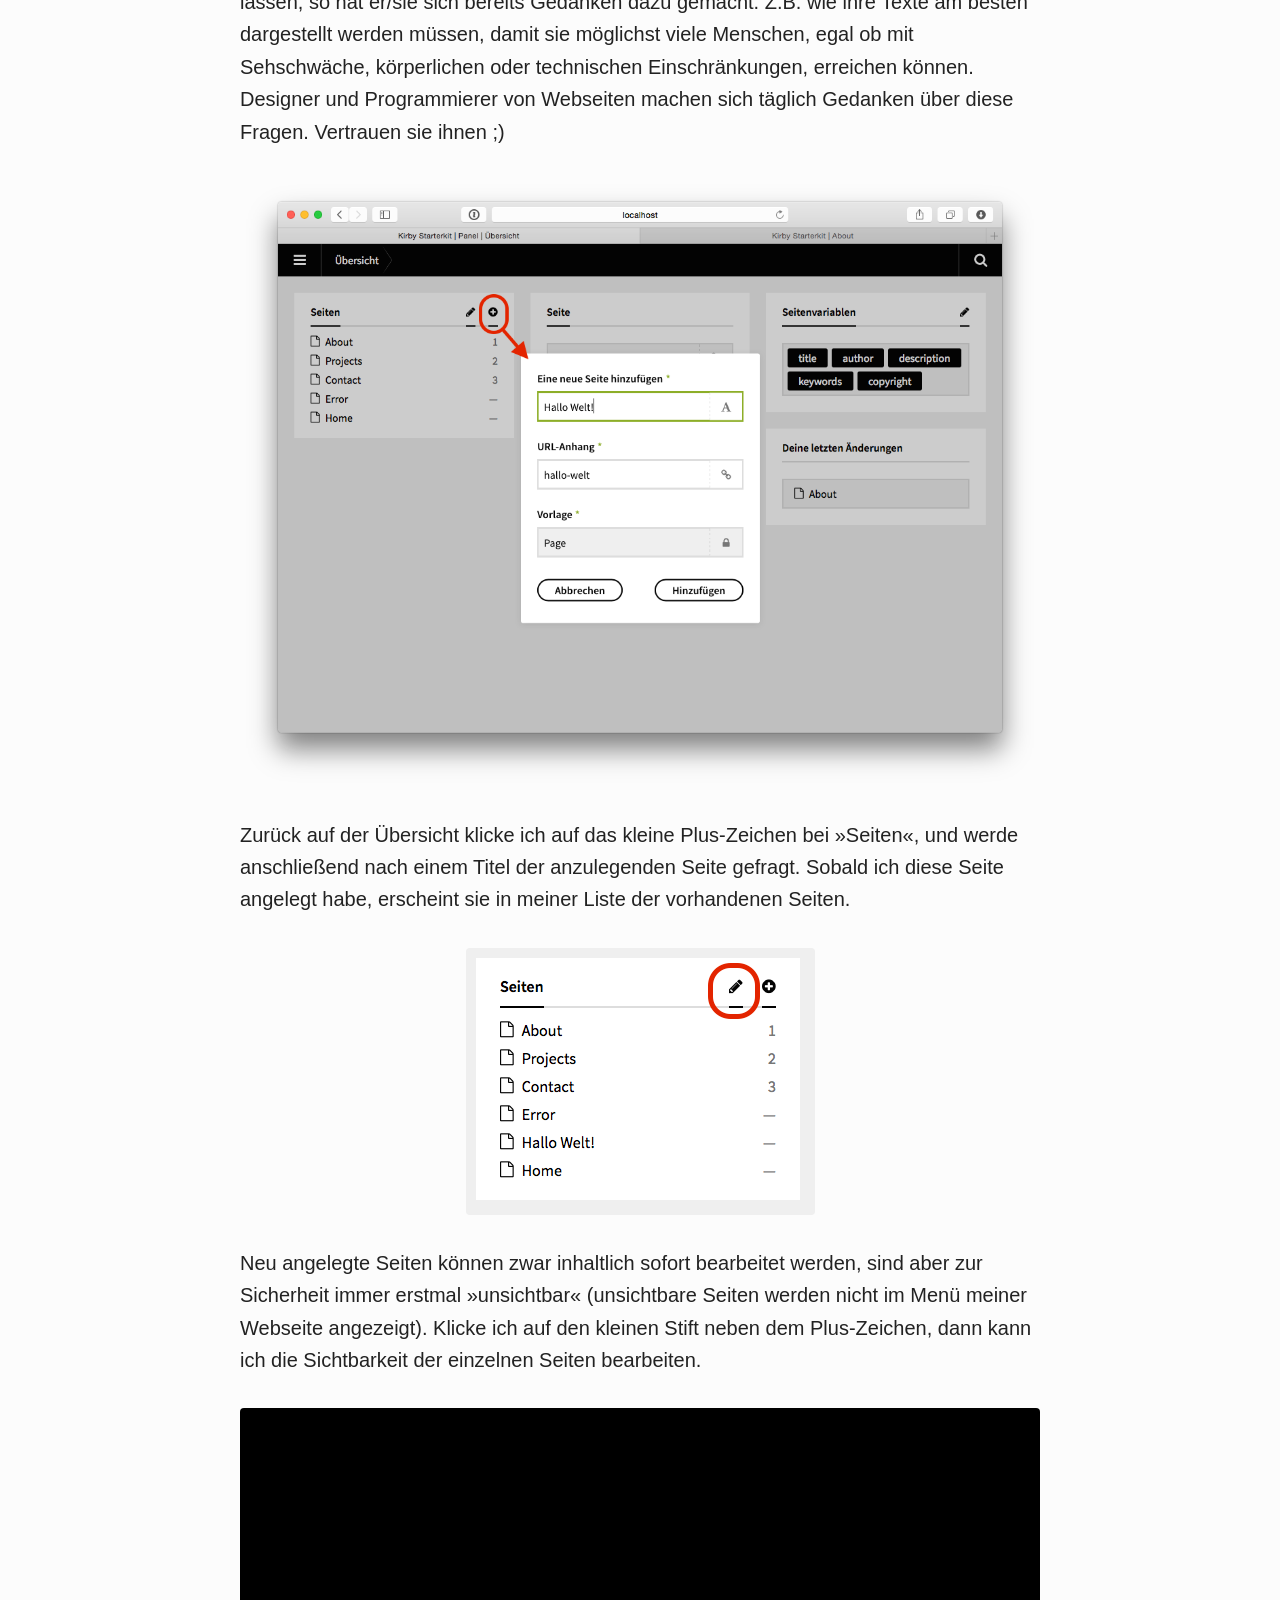
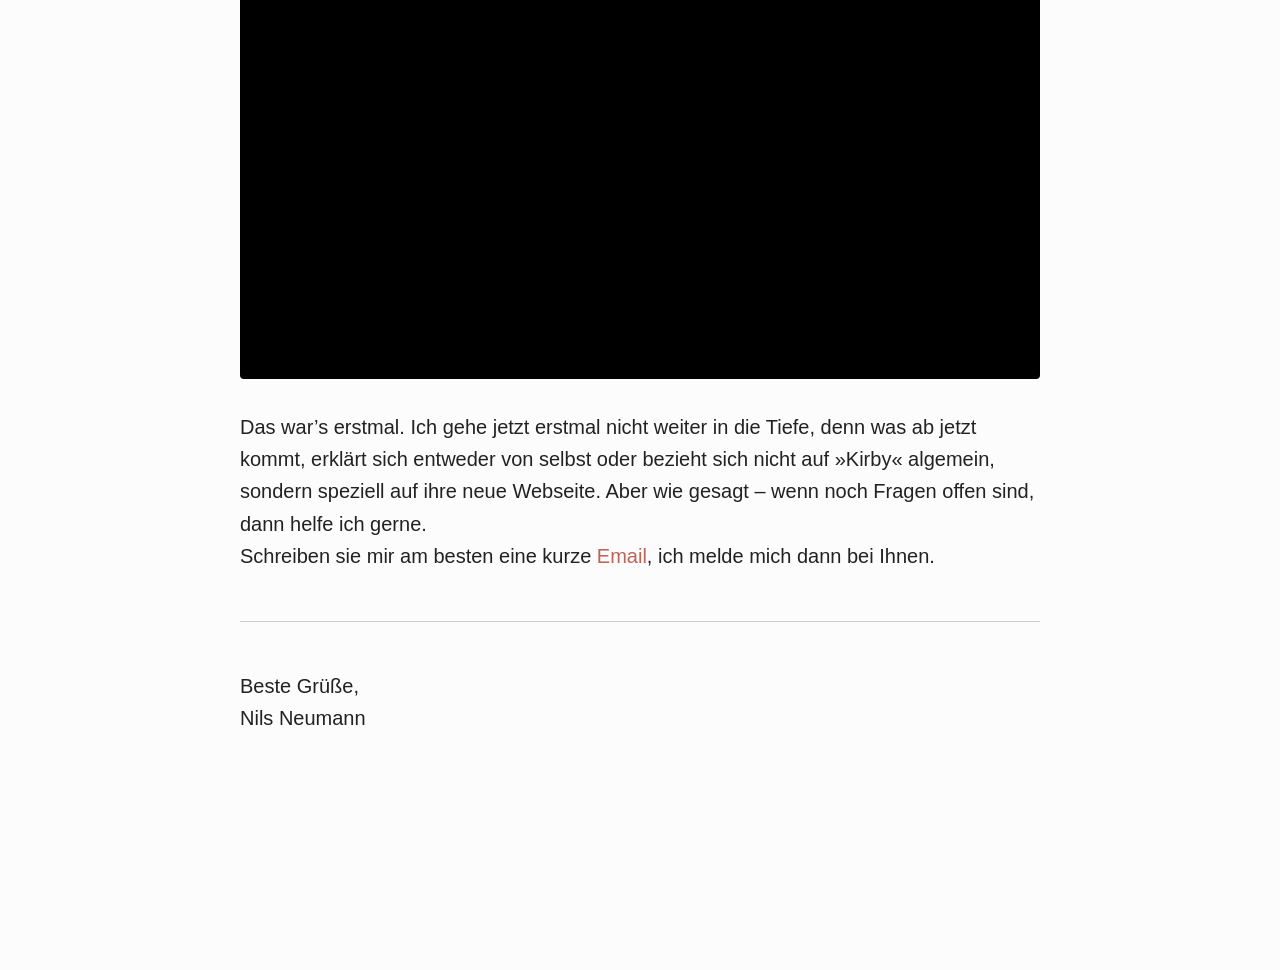
==== commit 39dbb484: "switched to formal" ====
--- a/index.html
+++ b/index.html
@@ -12,30 +12,30 @@
     </div>
   </div>
   <div class="width-wrap" style="margin: 0 auto 12em; font-size: 20px">
-    <p>Deine neue Webseite ist fertig gestellt, und du möchtest dir einen grundlegenden Überblick über dein neues Content Management System namens <a href="http://getkirby.com/">Kirby</a> verschaffen? Dann bist du hier richtig. Diese Seite soll dir den Einstieg zu erleichtern und dir die Möglichkeit geben ab und zu mal nachschlagen zu können, falls nötig. Bei Fragen und Anregungen, freue ich mich auf deine Email an <a style="white-space:nowrap" href="mailto:mail@der-zyklop.de">mail@der-zyklop.de</a>. Los gehts...</p>
-    <p>Du möchtest also Inhalte auf deiner Webseite von Zeit zu Zeit ändern. Dazu melde dich im CMS an. Angenommen die Adresse deiner Webseite sei <code>example.org</code>, dann erreichst du den Login-Bereich unter <code>example.org/panel</code>.
+    <p>Ihre neue Webseite ist fertig gestellt, und sie möchten sich einen grundlegenden Überblick über ihr neues Content Management System namens <a href="http://getkirby.com/">Kirby</a> verschaffen? Dann sind sie hier richtig. Diese Seite soll ihnen den Einstieg erleichtern und ihnen die Möglichkeit geben ab und zu mal nachschlagen zu können, falls nötig. Bei Fragen und Anregungen, freue ich mich auf ihre Email an <a style="white-space:nowrap" href="mailto:mail@der-zyklop.de">mail@der-zyklop.de</a>. Los gehts...</p>
+    <p>Sie möchten also Inhalte auf ihrer Webseite von Zeit zu Zeit ändern. Dazu melden sie sich im CMS an. Angenommen die Adresse ihrer Webseite sei <code>example.org</code>, dann erreichen sie den Login-Bereich unter <code>example.org/panel</code>.
     <img src="assets/images/001.png" alt="">
-    Gib dort den dir zugeteilten Benutzernahmen und dein Passwort an. Du landest als allererstes auf einer Wilkommens-Seite.</p>
+    Geben sie dort den ihnen zugeteilten Benutzernahmen und ihr Passwort an. Sie landen als allererstes auf einer Wilkommens-Seite.</p>
     <img src="assets/images/002.png" alt="">
-    <p>Falls du das zum ersten mal siehst, solltest du als allererstes dein Passwort ändern. Klicke dazu auf deinen Account und trage die fehlenden Daten ein und speichere deine Änderungen.</p>
+    <p>Falls sie das zum ersten mal sehen, sollten sie als allererstes ihr Passwort ändern. Klicken sie dazu auf ihren Account, tragen sie die fehlenden Daten ein und speichern sie die Änderungen ab.</p>
     <img src="assets/images/003.png" alt="">
-    <p>Über das Menü üben links kommst du immer wieder zurück auf die Übersicht.</p>
+    <p>Über das Menü oben links kommen sie immer wieder zurück auf die Übersicht.</p>
     <img src="assets/images/004.png" alt="">
-    <p>Schau dir als nächstes die erste Seite an.</p>
+    <p>Schauen sie sich als nächstes die erste Seite an.</p>
     <img src="assets/images/005.png" alt="">
-    <p>Hier kann es schon dir ersten kleineren Unterschiede geben von deiner Webseite und meinen Beispiel-Bildern. Doch der Grundaufbau ist der selbe. Auf der linken Seite hast du die Möglichkeit Unterseiten anzulegen und Dateien wie z.B. Bilder für diese Seite anzulegen, und auf der rechten Seite kannst du Inhalte wie z.B. Texte anpassen.</p>
+    <p>Hier kann es schon die ersten kleineren Unterschiede geben zwischen ihrer Webseite und meinen Beispiel-Bildern. Doch der Grundaufbau ist der selbe. Auf der linken Seite haben sie die Möglichkeit Unterseiten, und Dateien wie z.B. Bilder für diese Seite anzulegen. Auf der rechten Seite können sie Inhalte wie z.B. Texte anpassen.</p>
     <img src="assets/images/006.png" alt="">
     <p>In der folgenden Aufnahme zeige ich, wie ich eine Bild-Datei, welche auf meinem persönlichen Computer liegt, in die Beispiel-Webseite einbinde.</p>
     <img src="assets/images/bild-hochladen.gif" alt="">
     <p>Nun zeige ich die verschiedenen Möglichkeiten der Text-Formatierung in Kirby.</p>
     <img src="assets/images/text-formatieren.gif" alt="">
-    <p>Manche Menschen vermissen hier im ersten Moment die »Gestaltungsfreiheit«, die sie von weit verbreiteten Textverarbeitungsprogrammen gewohnt sind. Aber das hat einen guten Grund. Das Aussehen der Farben und Formen deiner Texte, sowie die sinnvolle Anordnung der Bilder etc. wurde auf deiner Webseite schon größtenteils vordefiniert. Hast du deine Webseite von einem/einer ausgebildeten, professionellen Designer/in erstellen lassen? Dann hat er/sie sich bereits Gedanken dazu gemacht. Z.B. wie deine Texte am besten dargestellt werden müssen, damit du möglichst viele Menschen, egal ob mit Sehschwäche, körperlichen oder technischen Einschränkungen, erreichen kannst. Designer und Programmierer von Webseiten machen sich täglich Gedanken über diese Fragen. Vertrau ihnen ;)</p>
+    <p>Manche Menschen vermissen hier im ersten Moment die »Gestaltungsfreiheit«, die sie von weit verbreiteten Textverarbeitungsprogrammen gewohnt sind. Aber das hat einen guten Grund. Das Aussehen der Farben und Formen ihrer Texte, sowie die sinnvolle Anordnung der Bilder etc. wurde auf ihrer Webseite schon größtenteils vordefiniert. Haben sie ihrer Webseite von einem/einer ausgebildeten, professionellen Designer/in erstellen lassen, so hat er/sie sich bereits Gedanken dazu gemacht. Z.B. wie ihre Texte am besten dargestellt werden müssen, damit sie möglichst viele Menschen, egal ob mit Sehschwäche, körperlichen oder technischen Einschränkungen, erreichen können. Designer und Programmierer von Webseiten machen sich täglich Gedanken über diese Fragen. Vertrauen sie ihnen ;)</p>
     <img src="assets/images/007.png" alt="">
-    <p>Zurück auf der Übersich klicke ich auf das kleine Plus-Zeichen bei »Seiten«, und werde anschließend nach einem Titel der anzulegenden Seite gefragt. Sobald ich diese Seite angelegt habe, erscheint sie in meiner Liste der vorhandenen Seiten.</p>
+    <p>Zurück auf der Übersicht klicke ich auf das kleine Plus-Zeichen bei »Seiten«, und werde anschließend nach einem Titel der anzulegenden Seite gefragt. Sobald ich diese Seite angelegt habe, erscheint sie in meiner Liste der vorhandenen Seiten.</p>
     <img src="assets/images/008.png" alt="">
-    <p>Neu angelegte Seiten können zwar inhaltlich sofort bearbeitet werden, sind aber zur Sicherheit immer erstmal »unsichtbar« (wird nicht im Menü meiner Webseite angezeigt). Klicke ich auf den kleinen Stift neben dem Plus-Zeichen, dann kann ich die Sichtbarkeit der einzelnen Seiten bearbeiten.</p>
+    <p>Neu angelegte Seiten können zwar inhaltlich sofort bearbeitet werden, sind aber zur Sicherheit immer erstmal »unsichtbar« (unsichtbare Seiten werden nicht im Menü meiner Webseite angezeigt). Klicke ich auf den kleinen Stift neben dem Plus-Zeichen, dann kann ich die Sichtbarkeit der einzelnen Seiten bearbeiten.</p>
     <img src="assets/images/sichtbarkeit.gif" alt="">
-    <p>Das war’s erstmal. Ich gehe jetzt erstmal nicht weiter in die Tiefe, denn was ab jetzt kommt, erklärt sich entweder von selbst oder bezieht sich nicht auf »Kirby« algemein, sondern speziell auf deine neue Webseite. Aber wie gesagt – wenn noch Fragen offen sind, dann helfe ich gerne.<br>Schreib mir am besten eine <a href="mailto:mail@der-zyklop.de">Email</a>.</p>
+    <p>Das war’s erstmal. Ich gehe jetzt erstmal nicht weiter in die Tiefe, denn was ab jetzt kommt, erklärt sich entweder von selbst oder bezieht sich nicht auf »Kirby« algemein, sondern speziell auf ihre neue Webseite. Aber wie gesagt – wenn noch Fragen offen sind, dann helfe ich gerne.<br>Schreiben sie mir am besten eine kurze <a href="mailto:mail@der-zyklop.de">Email</a>, ich melde mich dann bei Ihnen.</p>
     <hr>
     <p>Beste Grüße,<br>
     Nils Neumann</p>
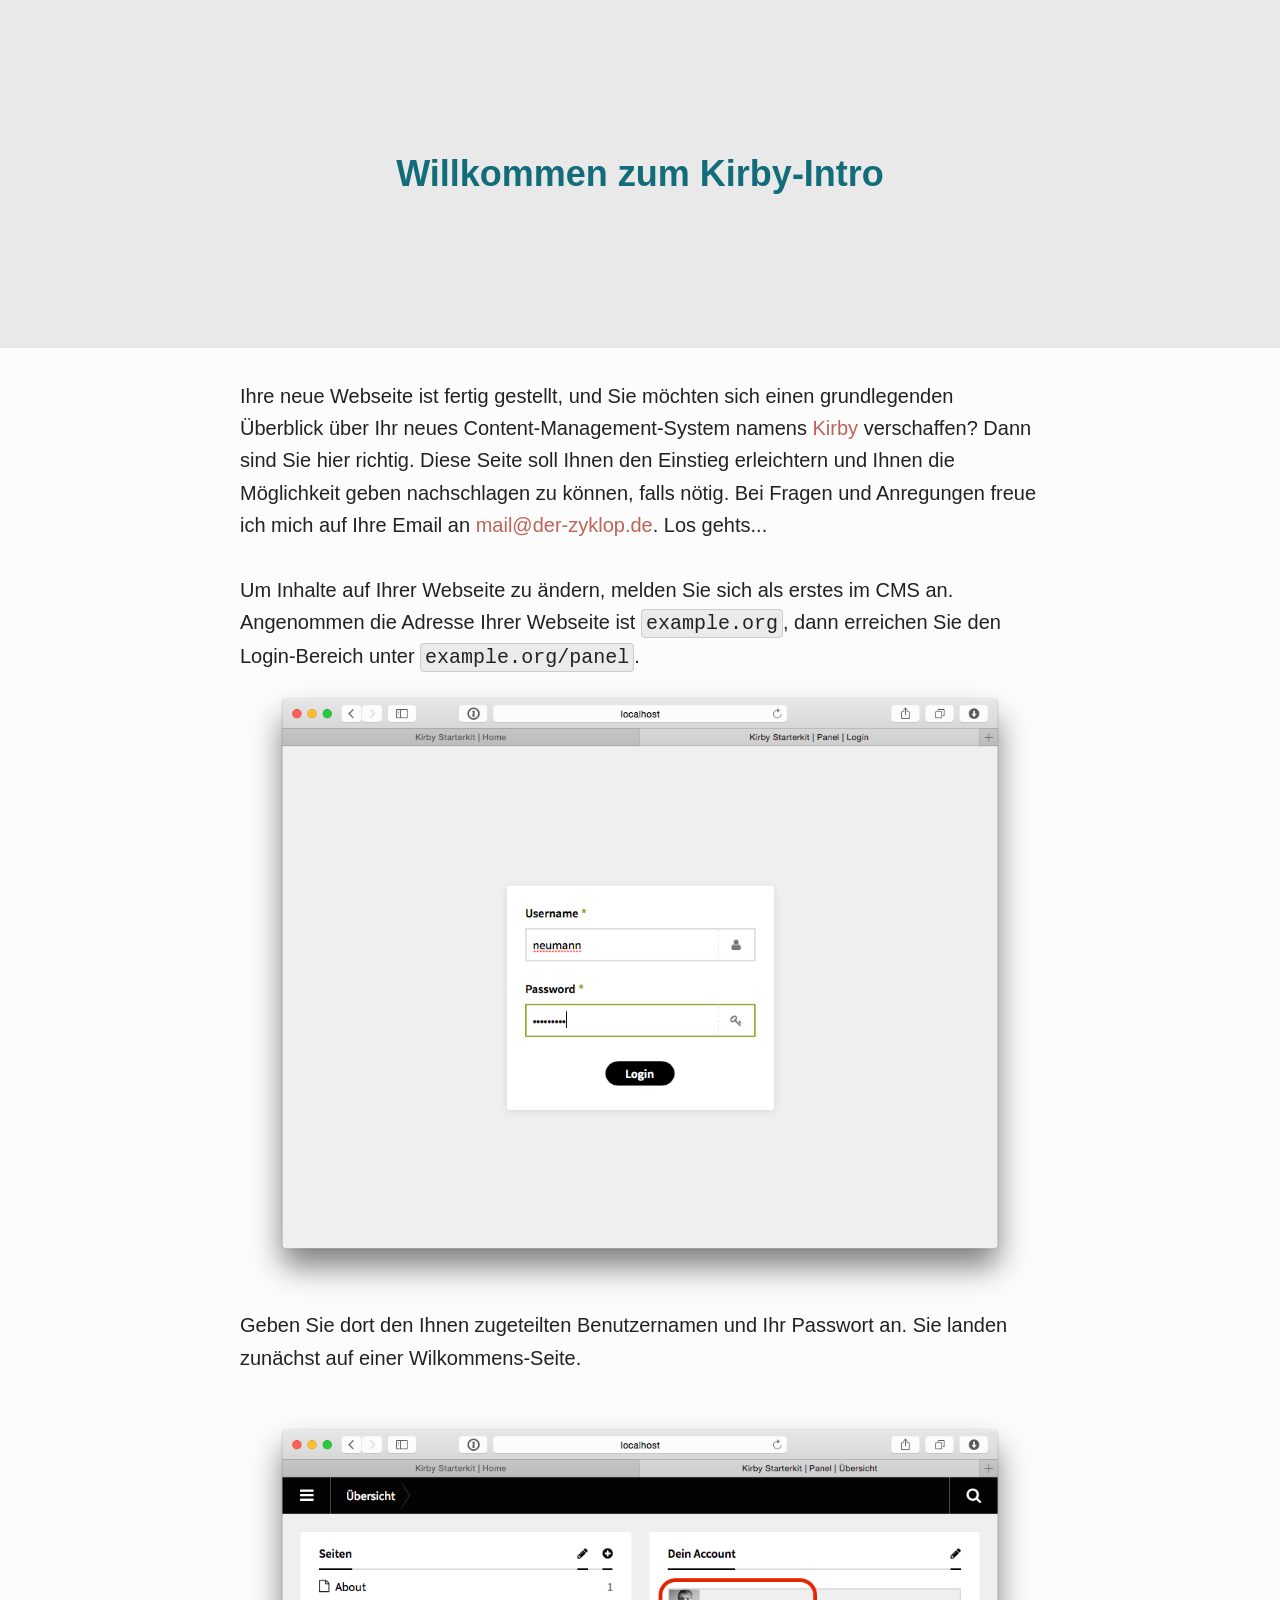
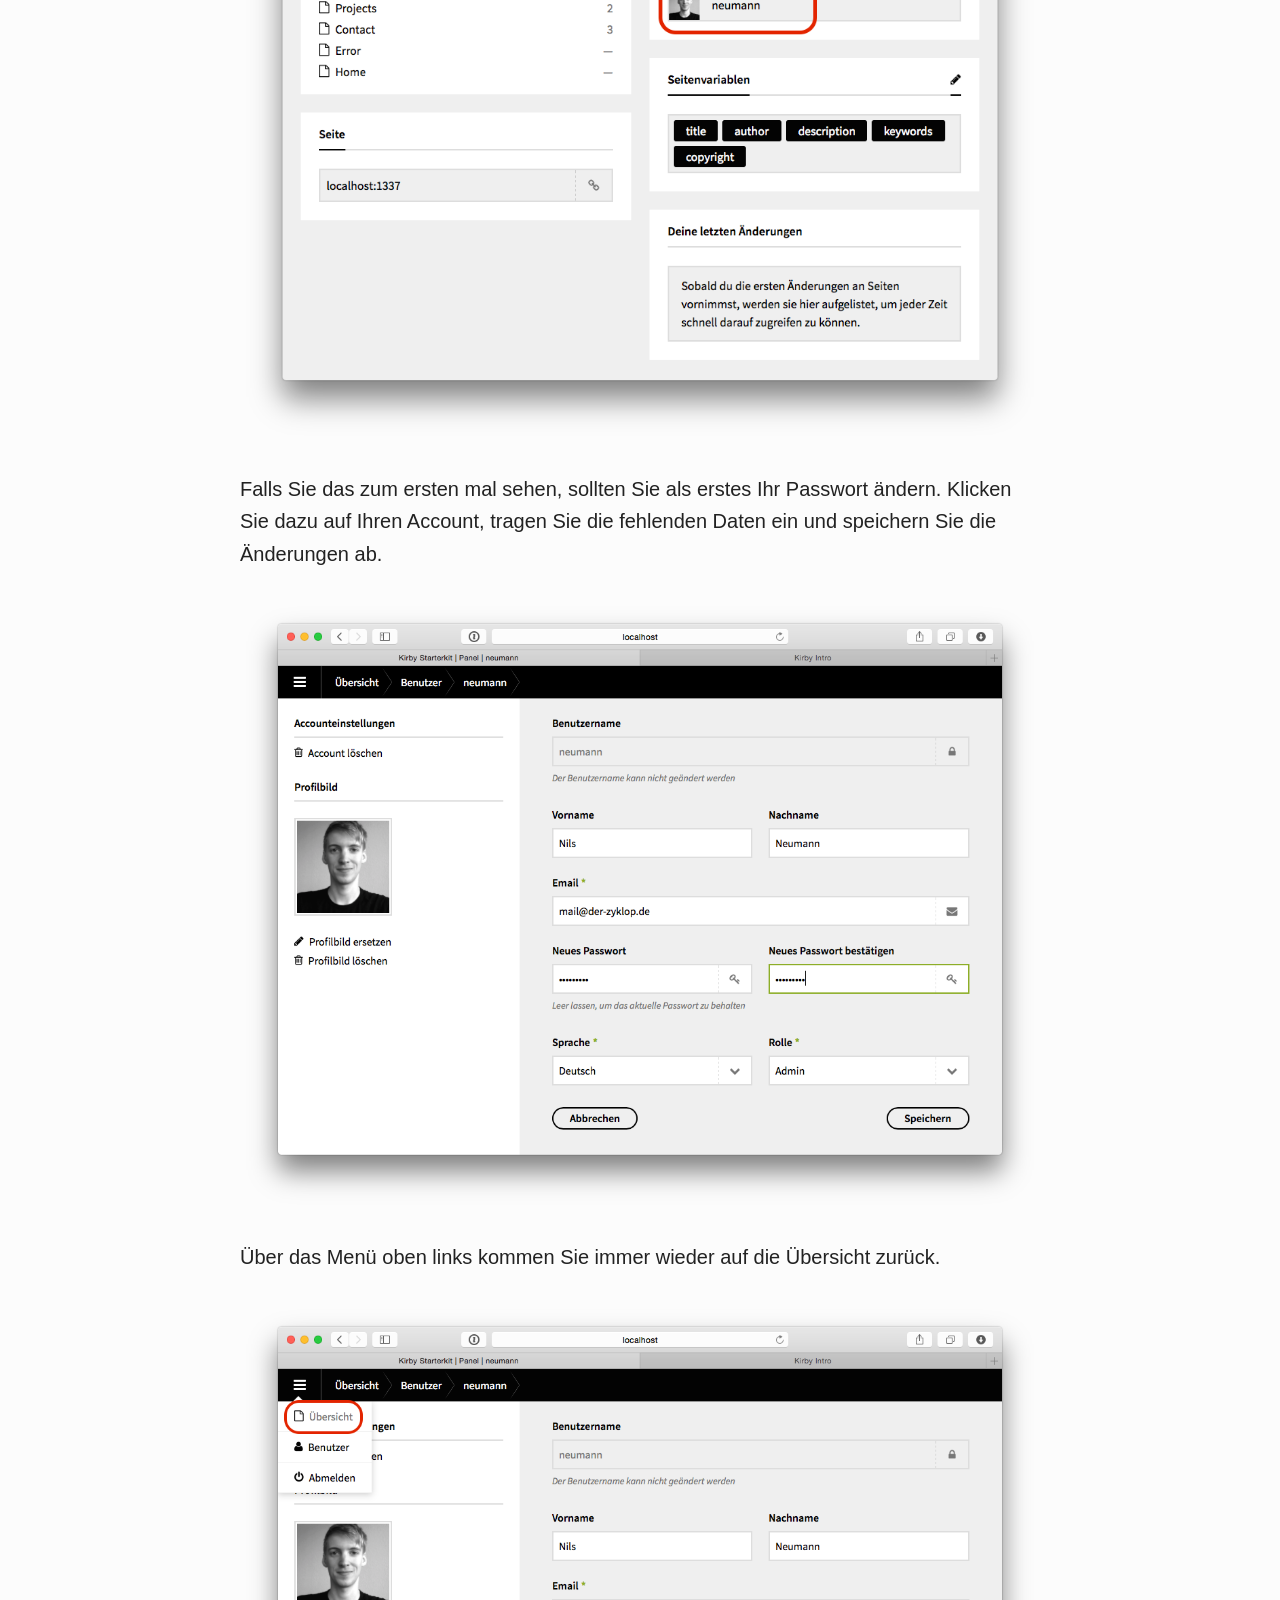
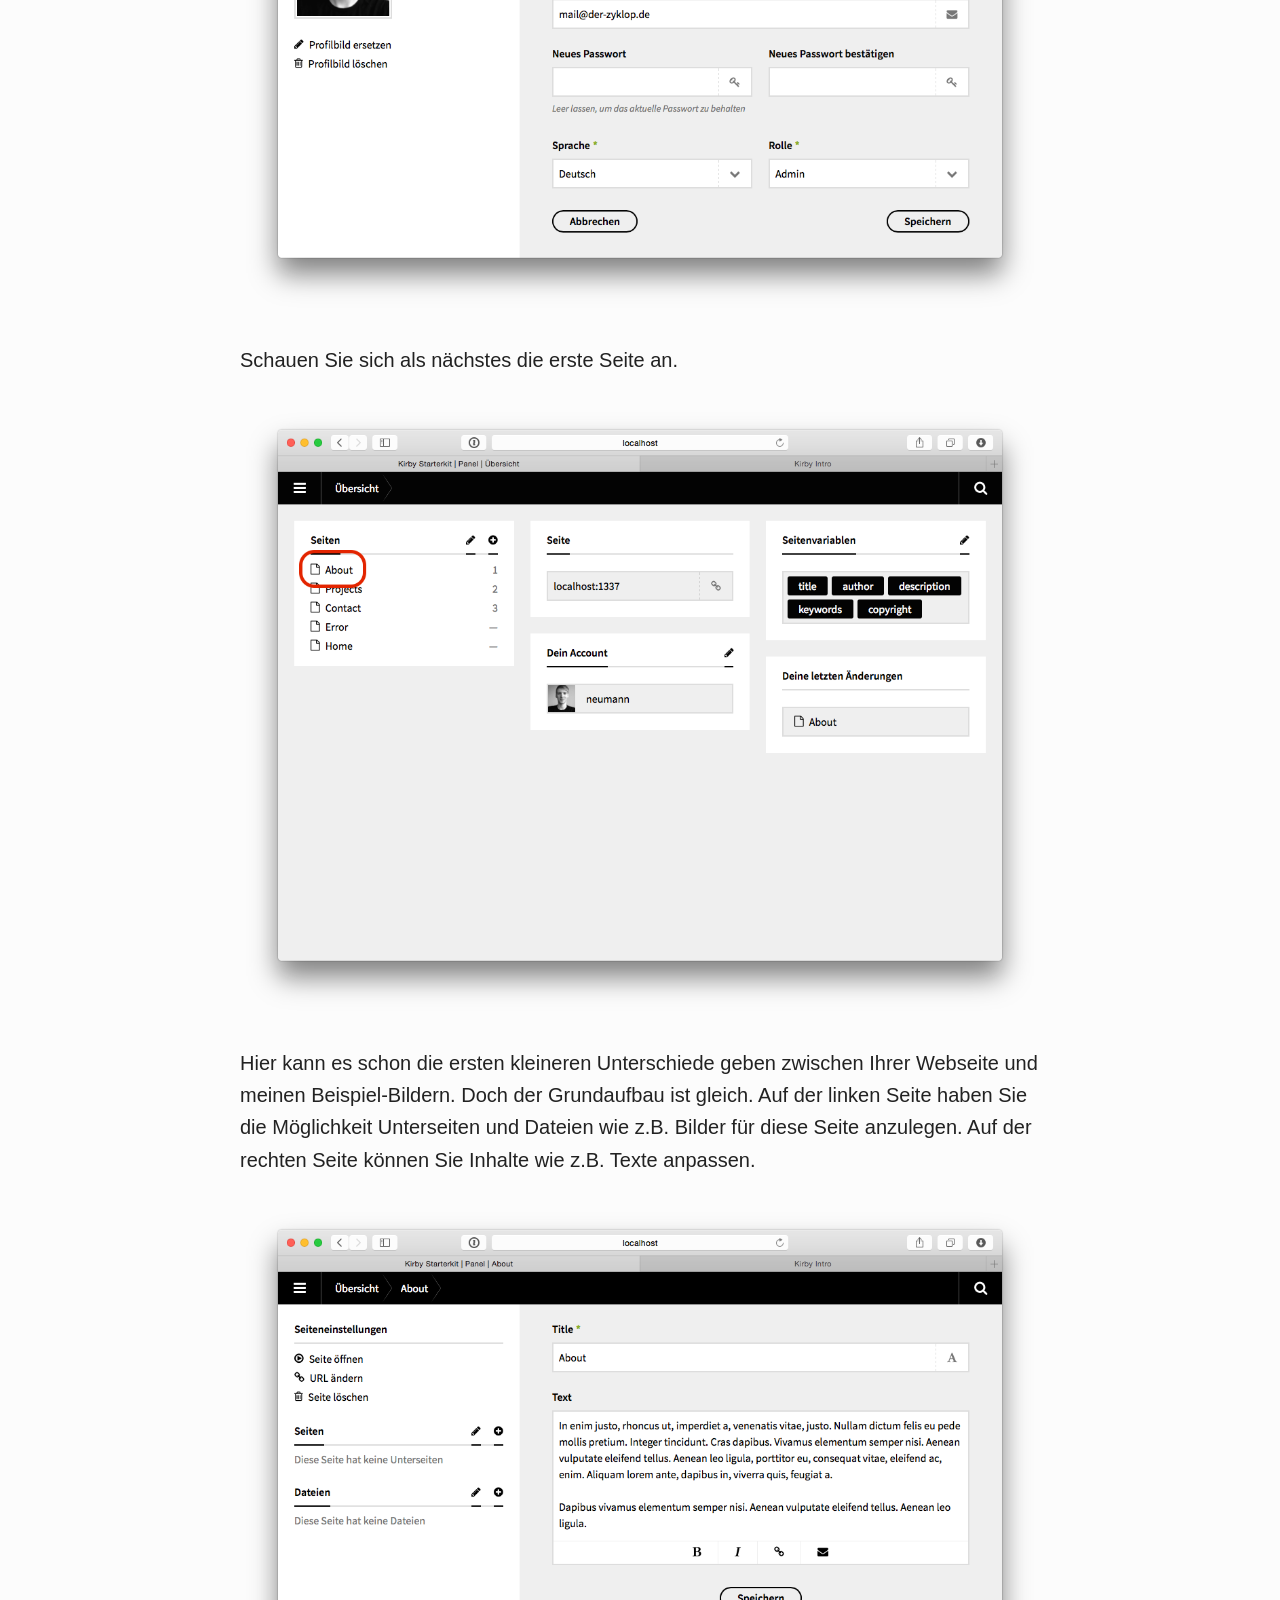
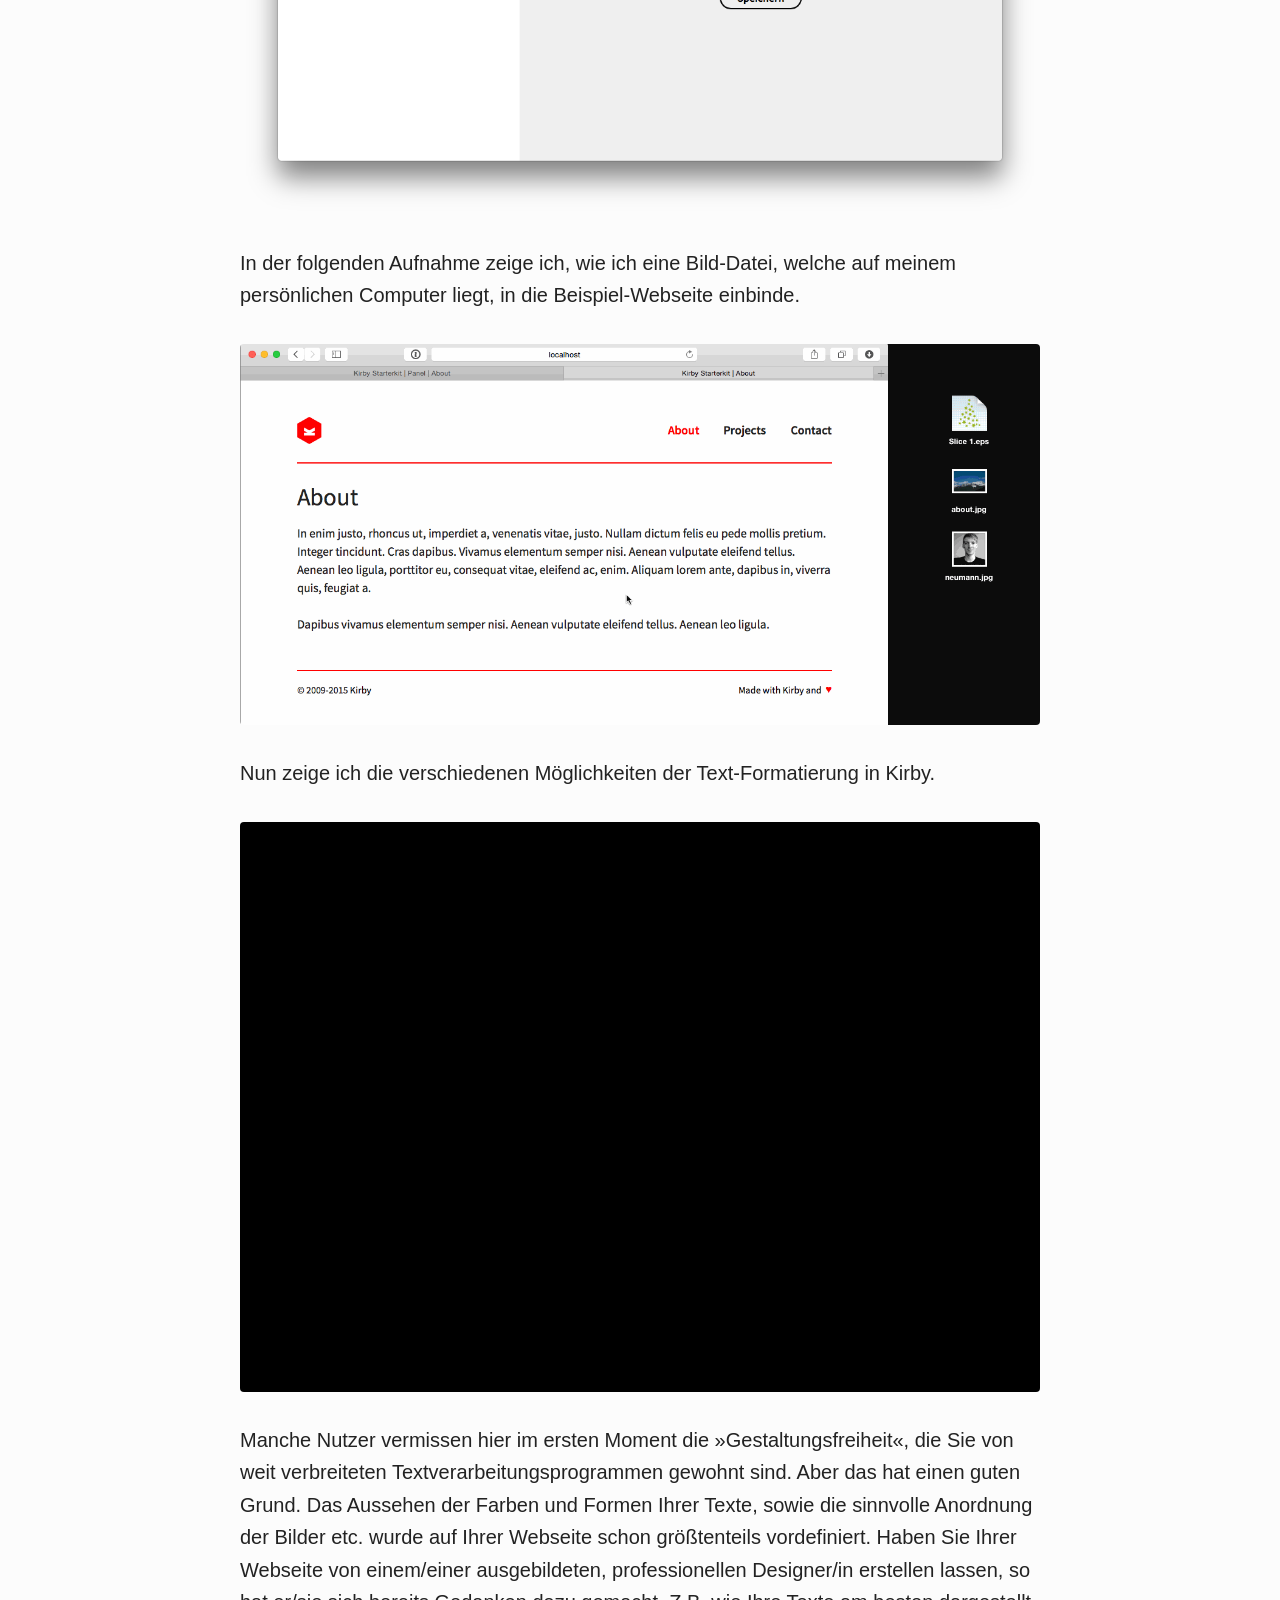
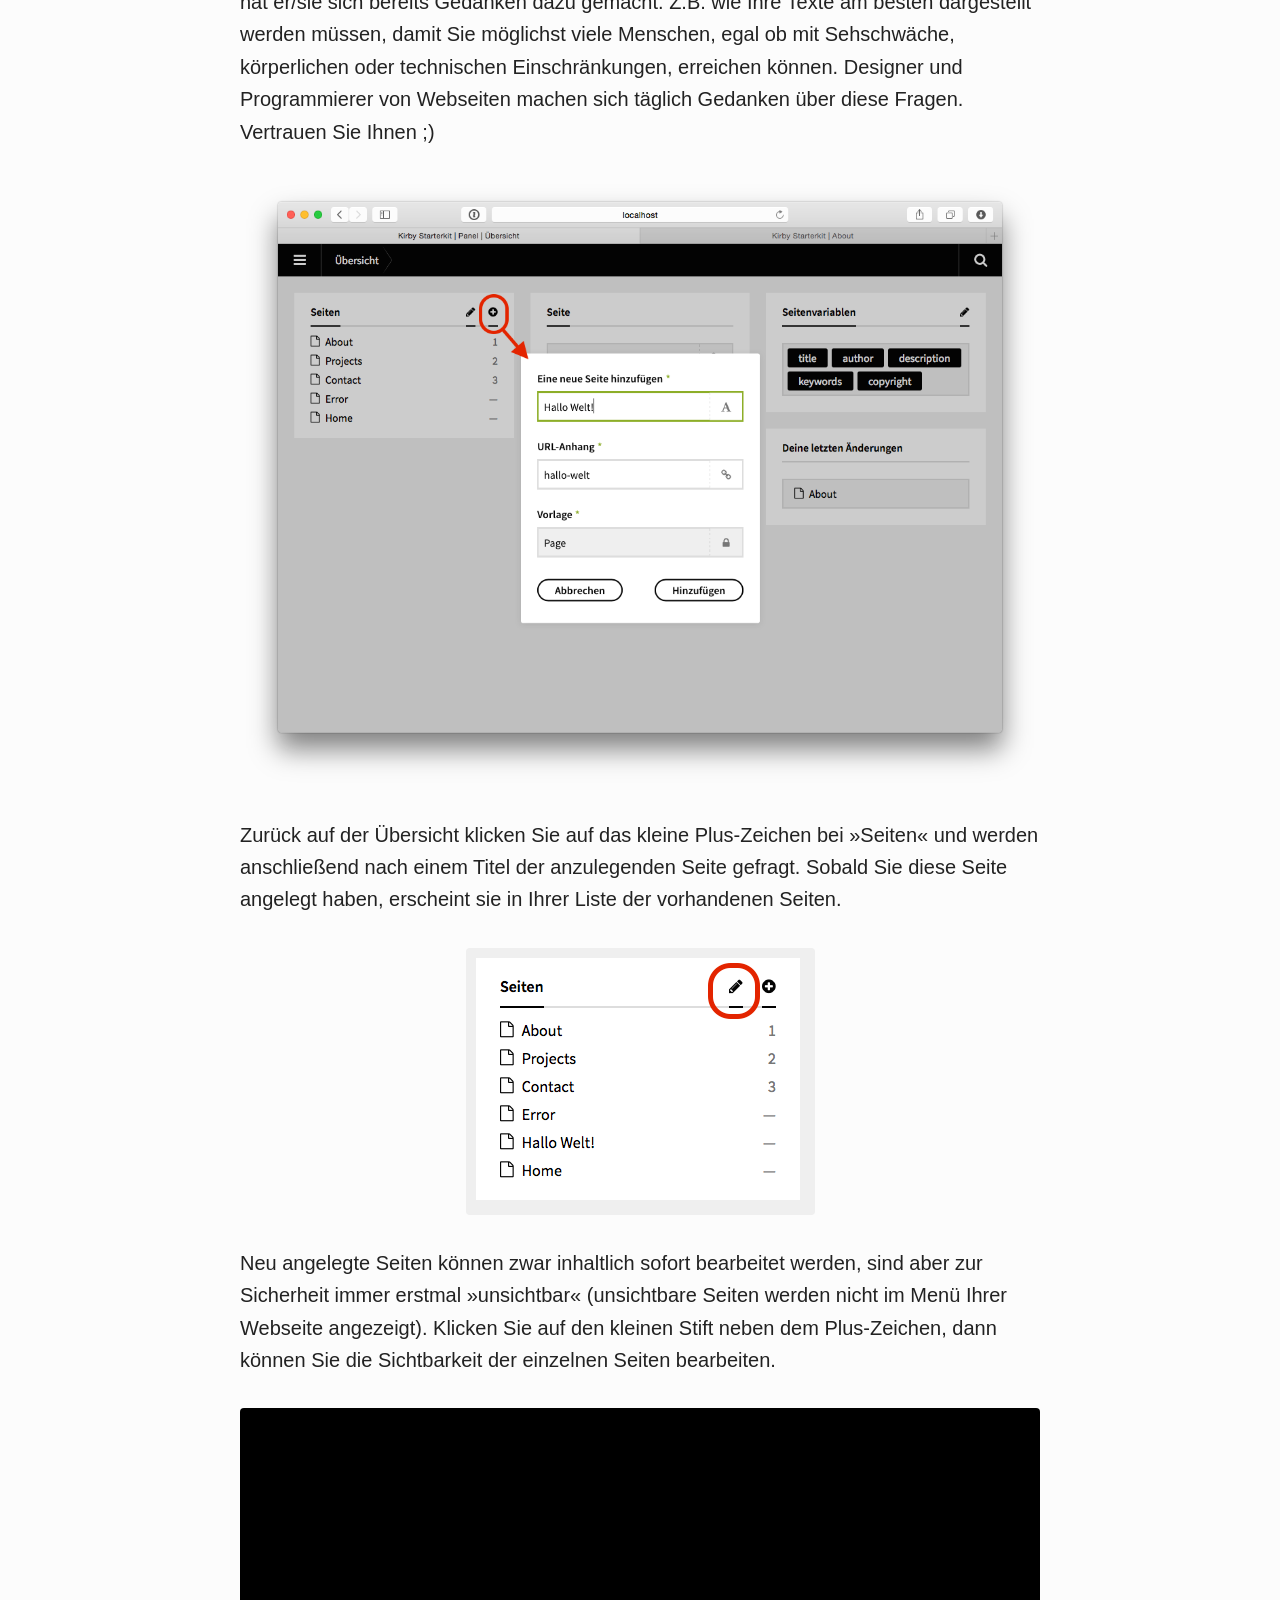
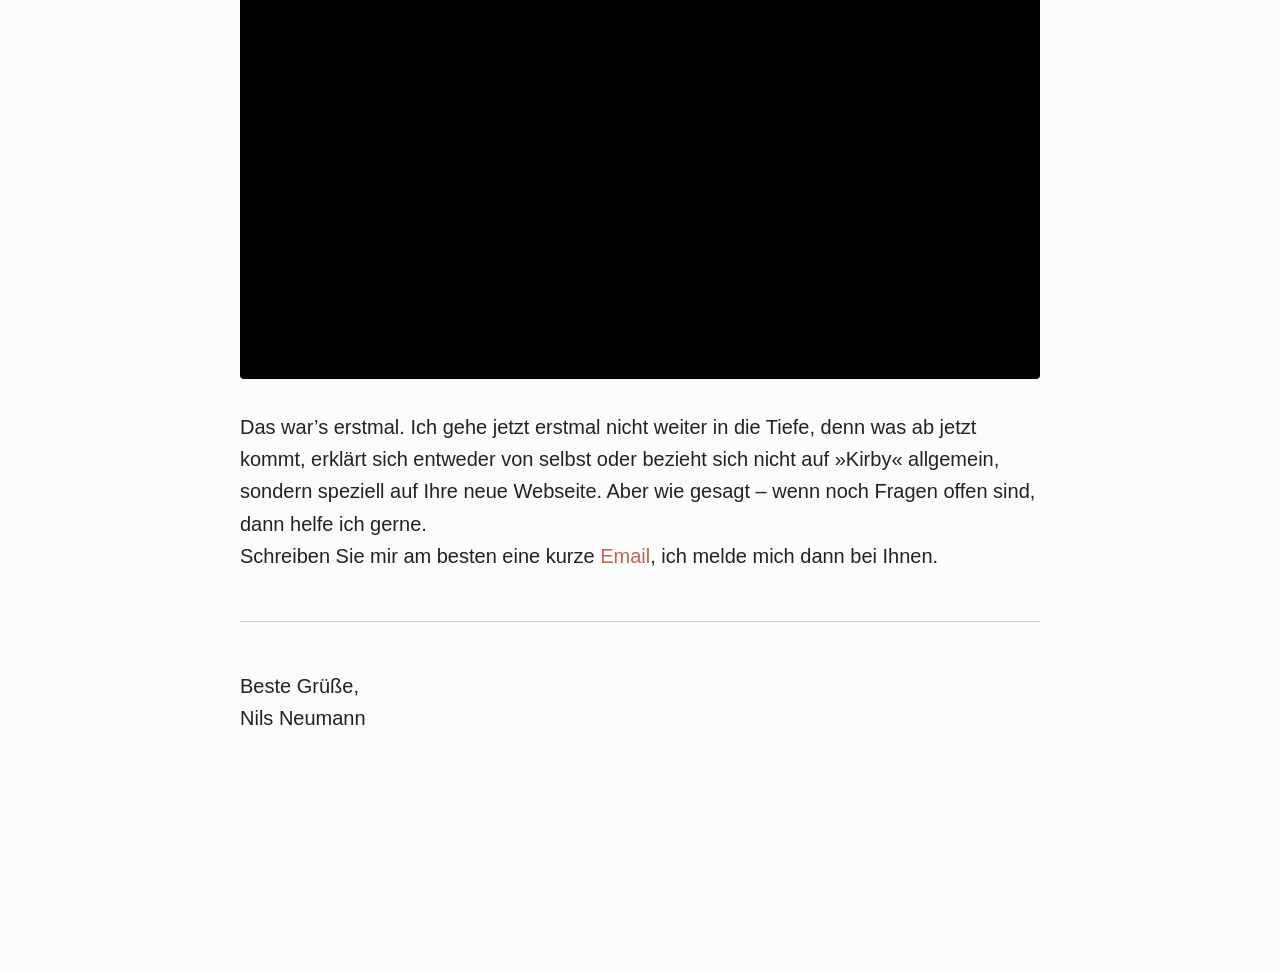
==== commit 105ee1a4: "Text-Changes (reviewed by anni))" ====
--- a/index.html
+++ b/index.html
@@ -12,30 +12,30 @@
     </div>
   </div>
   <div class="width-wrap" style="margin: 0 auto 12em; font-size: 20px">
-    <p>Ihre neue Webseite ist fertig gestellt, und sie möchten sich einen grundlegenden Überblick über ihr neues Content Management System namens <a href="http://getkirby.com/">Kirby</a> verschaffen? Dann sind sie hier richtig. Diese Seite soll ihnen den Einstieg erleichtern und ihnen die Möglichkeit geben ab und zu mal nachschlagen zu können, falls nötig. Bei Fragen und Anregungen, freue ich mich auf ihre Email an <a style="white-space:nowrap" href="mailto:mail@der-zyklop.de">mail@der-zyklop.de</a>. Los gehts...</p>
-    <p>Sie möchten also Inhalte auf ihrer Webseite von Zeit zu Zeit ändern. Dazu melden sie sich im CMS an. Angenommen die Adresse ihrer Webseite sei <code>example.org</code>, dann erreichen sie den Login-Bereich unter <code>example.org/panel</code>.
+    <p>Ihre neue Webseite ist fertig gestellt, und Sie möchten sich einen grundlegenden Überblick über Ihr neues Content-Management-System namens <a href="http://getkirby.com/">Kirby</a> verschaffen? Dann sind Sie hier richtig. Diese Seite soll Ihnen den Einstieg erleichtern und Ihnen die Möglichkeit geben nachschlagen zu können, falls nötig. Bei Fragen und Anregungen freue ich mich auf Ihre Email an <a style="white-space:nowrap" href="mailto:mail@der-zyklop.de">mail@der-zyklop.de</a>. Los gehts...</p>
+    <p>Um Inhalte auf Ihrer Webseite zu ändern, melden Sie sich als erstes im CMS an. Angenommen die Adresse Ihrer Webseite ist <code>example.org</code>, dann erreichen Sie den Login-Bereich unter <code>example.org/panel</code>.
     <img src="assets/images/001.png" alt="">
-    Geben sie dort den ihnen zugeteilten Benutzernahmen und ihr Passwort an. Sie landen als allererstes auf einer Wilkommens-Seite.</p>
+    Geben Sie dort den Ihnen zugeteilten Benutzernamen und Ihr Passwort an. Sie landen zunächst auf einer Wilkommens-Seite.</p>
     <img src="assets/images/002.png" alt="">
-    <p>Falls sie das zum ersten mal sehen, sollten sie als allererstes ihr Passwort ändern. Klicken sie dazu auf ihren Account, tragen sie die fehlenden Daten ein und speichern sie die Änderungen ab.</p>
+    <p>Falls Sie das zum ersten mal sehen, sollten Sie als erstes Ihr Passwort ändern. Klicken Sie dazu auf Ihren Account, tragen Sie die fehlenden Daten ein und speichern Sie die Änderungen ab.</p>
     <img src="assets/images/003.png" alt="">
-    <p>Über das Menü oben links kommen sie immer wieder zurück auf die Übersicht.</p>
+    <p>Über das Menü oben links kommen Sie immer wieder auf die Übersicht zurück.</p>
     <img src="assets/images/004.png" alt="">
-    <p>Schauen sie sich als nächstes die erste Seite an.</p>
+    <p>Schauen Sie sich als nächstes die erste Seite an.</p>
     <img src="assets/images/005.png" alt="">
-    <p>Hier kann es schon die ersten kleineren Unterschiede geben zwischen ihrer Webseite und meinen Beispiel-Bildern. Doch der Grundaufbau ist der selbe. Auf der linken Seite haben sie die Möglichkeit Unterseiten, und Dateien wie z.B. Bilder für diese Seite anzulegen. Auf der rechten Seite können sie Inhalte wie z.B. Texte anpassen.</p>
+    <p>Hier kann es schon die ersten kleineren Unterschiede geben zwischen Ihrer Webseite und meinen Beispiel-Bildern. Doch der Grundaufbau ist gleich. Auf der linken Seite haben Sie die Möglichkeit Unterseiten und Dateien wie z.B. Bilder für diese Seite anzulegen. Auf der rechten Seite können Sie Inhalte wie z.B. Texte anpassen.</p>
     <img src="assets/images/006.png" alt="">
     <p>In der folgenden Aufnahme zeige ich, wie ich eine Bild-Datei, welche auf meinem persönlichen Computer liegt, in die Beispiel-Webseite einbinde.</p>
     <img src="assets/images/bild-hochladen.gif" alt="">
     <p>Nun zeige ich die verschiedenen Möglichkeiten der Text-Formatierung in Kirby.</p>
     <img src="assets/images/text-formatieren.gif" alt="">
-    <p>Manche Menschen vermissen hier im ersten Moment die »Gestaltungsfreiheit«, die sie von weit verbreiteten Textverarbeitungsprogrammen gewohnt sind. Aber das hat einen guten Grund. Das Aussehen der Farben und Formen ihrer Texte, sowie die sinnvolle Anordnung der Bilder etc. wurde auf ihrer Webseite schon größtenteils vordefiniert. Haben sie ihrer Webseite von einem/einer ausgebildeten, professionellen Designer/in erstellen lassen, so hat er/sie sich bereits Gedanken dazu gemacht. Z.B. wie ihre Texte am besten dargestellt werden müssen, damit sie möglichst viele Menschen, egal ob mit Sehschwäche, körperlichen oder technischen Einschränkungen, erreichen können. Designer und Programmierer von Webseiten machen sich täglich Gedanken über diese Fragen. Vertrauen sie ihnen ;)</p>
+    <p>Manche Nutzer vermissen hier im ersten Moment die »Gestaltungsfreiheit«, die Sie von weit verbreiteten Textverarbeitungsprogrammen gewohnt sind. Aber das hat einen guten Grund. Das Aussehen der Farben und Formen Ihrer Texte, sowie die sinnvolle Anordnung der Bilder etc. wurde auf Ihrer Webseite schon größtenteils vordefiniert. Haben Sie Ihrer Webseite von einem/einer ausgebildeten, professionellen Designer/in erstellen lassen, so hat er/sie sich bereits Gedanken dazu gemacht. Z.B. wie Ihre Texte am besten dargestellt werden müssen, damit Sie möglichst viele Menschen, egal ob mit Sehschwäche, körperlichen oder technischen Einschränkungen, erreichen können. Designer und Programmierer von Webseiten machen sich täglich Gedanken über diese Fragen. Vertrauen Sie Ihnen ;)</p>
     <img src="assets/images/007.png" alt="">
-    <p>Zurück auf der Übersicht klicke ich auf das kleine Plus-Zeichen bei »Seiten«, und werde anschließend nach einem Titel der anzulegenden Seite gefragt. Sobald ich diese Seite angelegt habe, erscheint sie in meiner Liste der vorhandenen Seiten.</p>
+    <p>Zurück auf der Übersicht klicken Sie auf das kleine Plus-Zeichen bei »Seiten« und werden anschließend nach einem Titel der anzulegenden Seite gefragt. Sobald Sie diese Seite angelegt haben, erscheint sie in Ihrer Liste der vorhandenen Seiten.</p>
     <img src="assets/images/008.png" alt="">
-    <p>Neu angelegte Seiten können zwar inhaltlich sofort bearbeitet werden, sind aber zur Sicherheit immer erstmal »unsichtbar« (unsichtbare Seiten werden nicht im Menü meiner Webseite angezeigt). Klicke ich auf den kleinen Stift neben dem Plus-Zeichen, dann kann ich die Sichtbarkeit der einzelnen Seiten bearbeiten.</p>
+    <p>Neu angelegte Seiten können zwar inhaltlich sofort bearbeitet werden, sind aber zur Sicherheit immer erstmal »unsichtbar« (unsichtbare Seiten werden nicht im Menü Ihrer Webseite angezeigt). Klicken Sie auf den kleinen Stift neben dem Plus-Zeichen, dann können Sie die Sichtbarkeit der einzelnen Seiten bearbeiten.</p>
     <img src="assets/images/sichtbarkeit.gif" alt="">
-    <p>Das war’s erstmal. Ich gehe jetzt erstmal nicht weiter in die Tiefe, denn was ab jetzt kommt, erklärt sich entweder von selbst oder bezieht sich nicht auf »Kirby« algemein, sondern speziell auf ihre neue Webseite. Aber wie gesagt – wenn noch Fragen offen sind, dann helfe ich gerne.<br>Schreiben sie mir am besten eine kurze <a href="mailto:mail@der-zyklop.de">Email</a>, ich melde mich dann bei Ihnen.</p>
+    <p>Das war’s erstmal. Ich gehe jetzt erstmal nicht weiter in die Tiefe, denn was ab jetzt kommt, erklärt sich entweder von selbst oder bezieht sich nicht auf »Kirby« allgemein, sondern speziell auf Ihre neue Webseite. Aber wie gesagt – wenn noch Fragen offen sind, dann helfe ich gerne.<br>Schreiben Sie mir am besten eine kurze <a href="mailto:mail@der-zyklop.de">Email</a>, ich melde mich dann bei Ihnen.</p>
     <hr>
     <p>Beste Grüße,<br>
     Nils Neumann</p>
